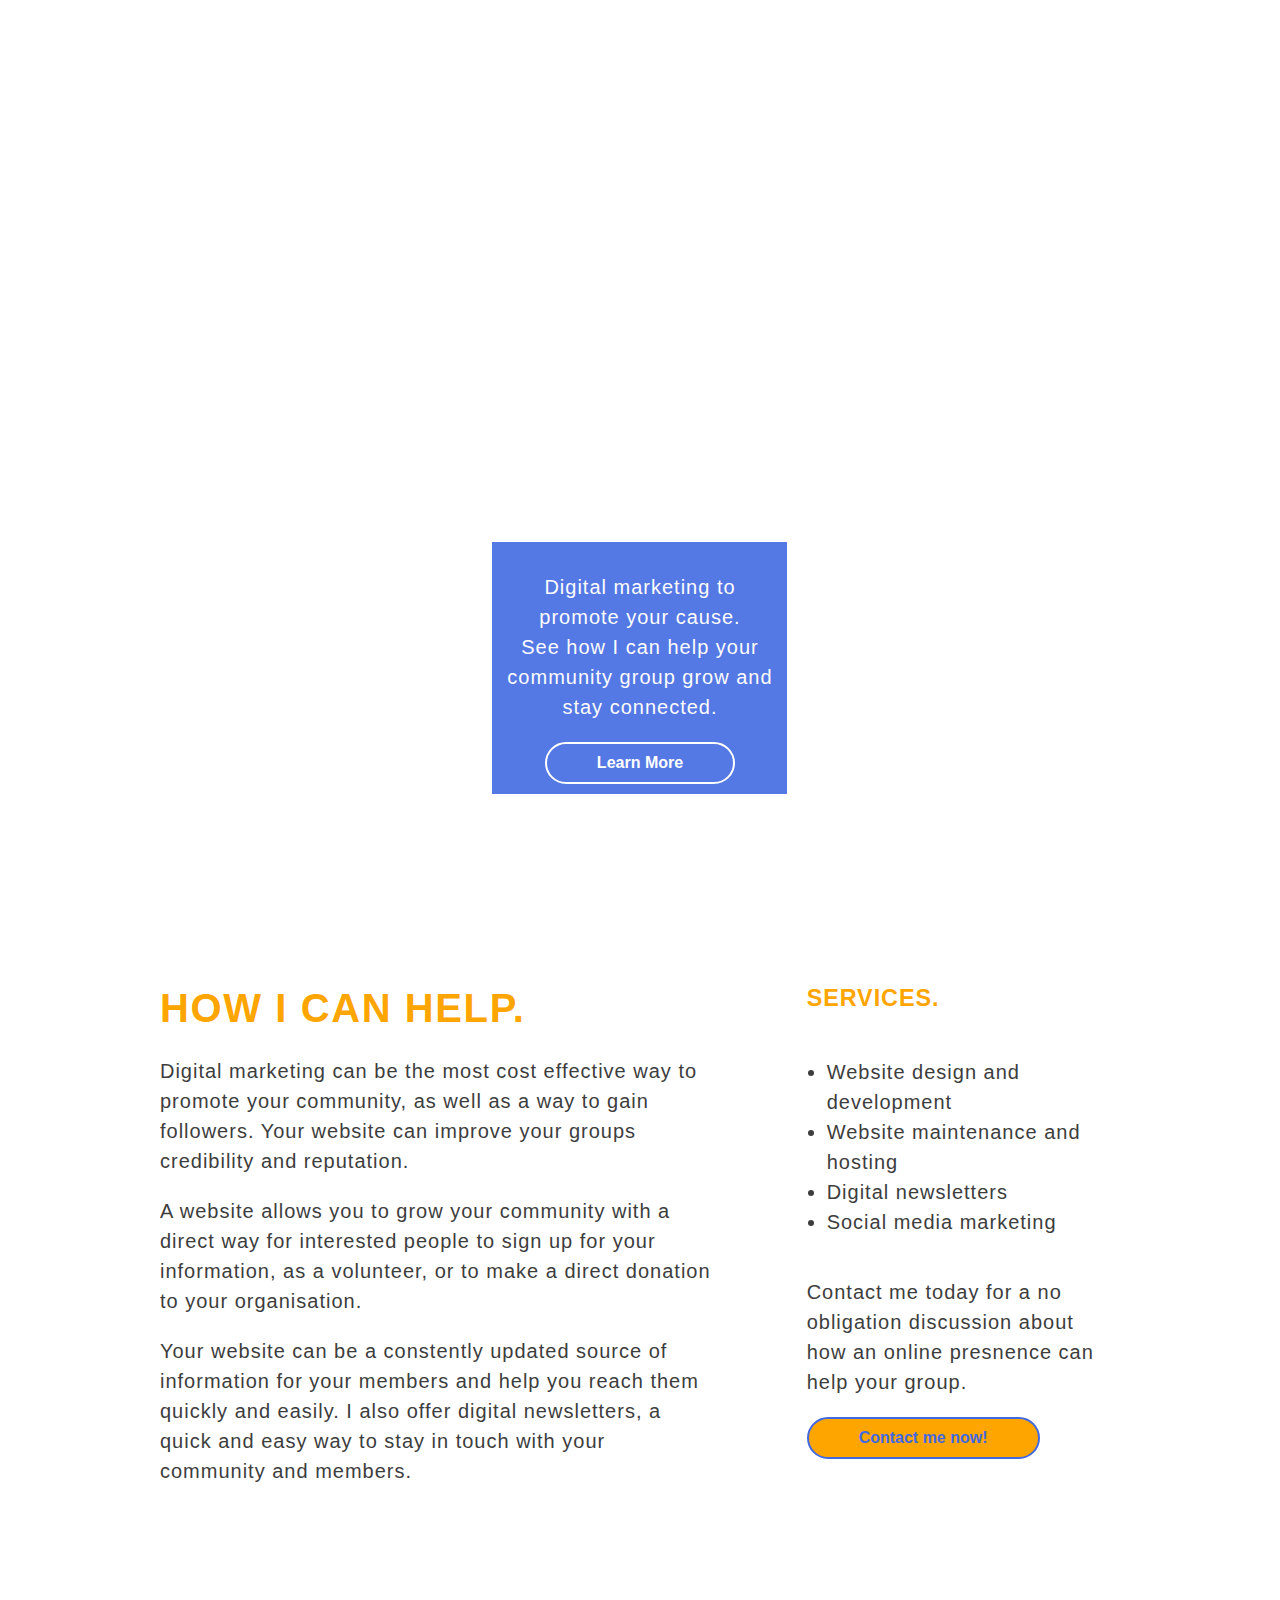
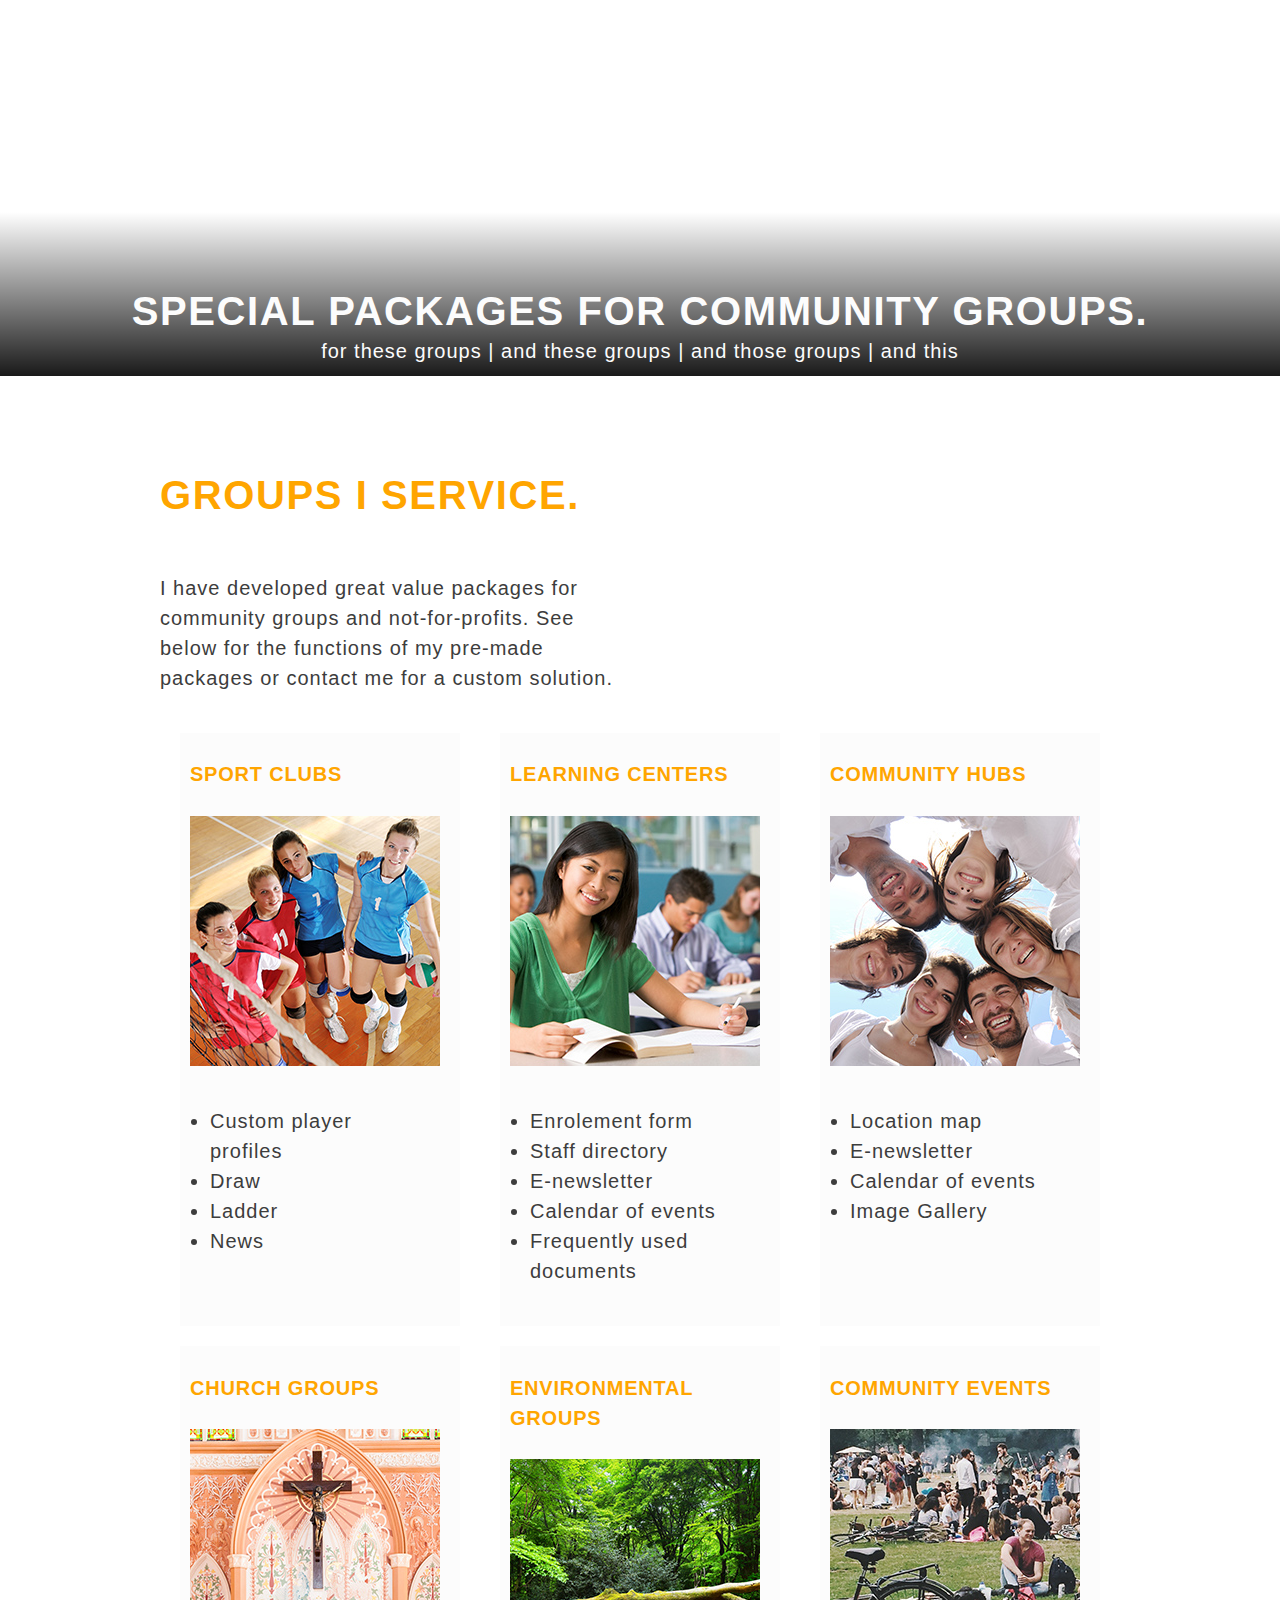
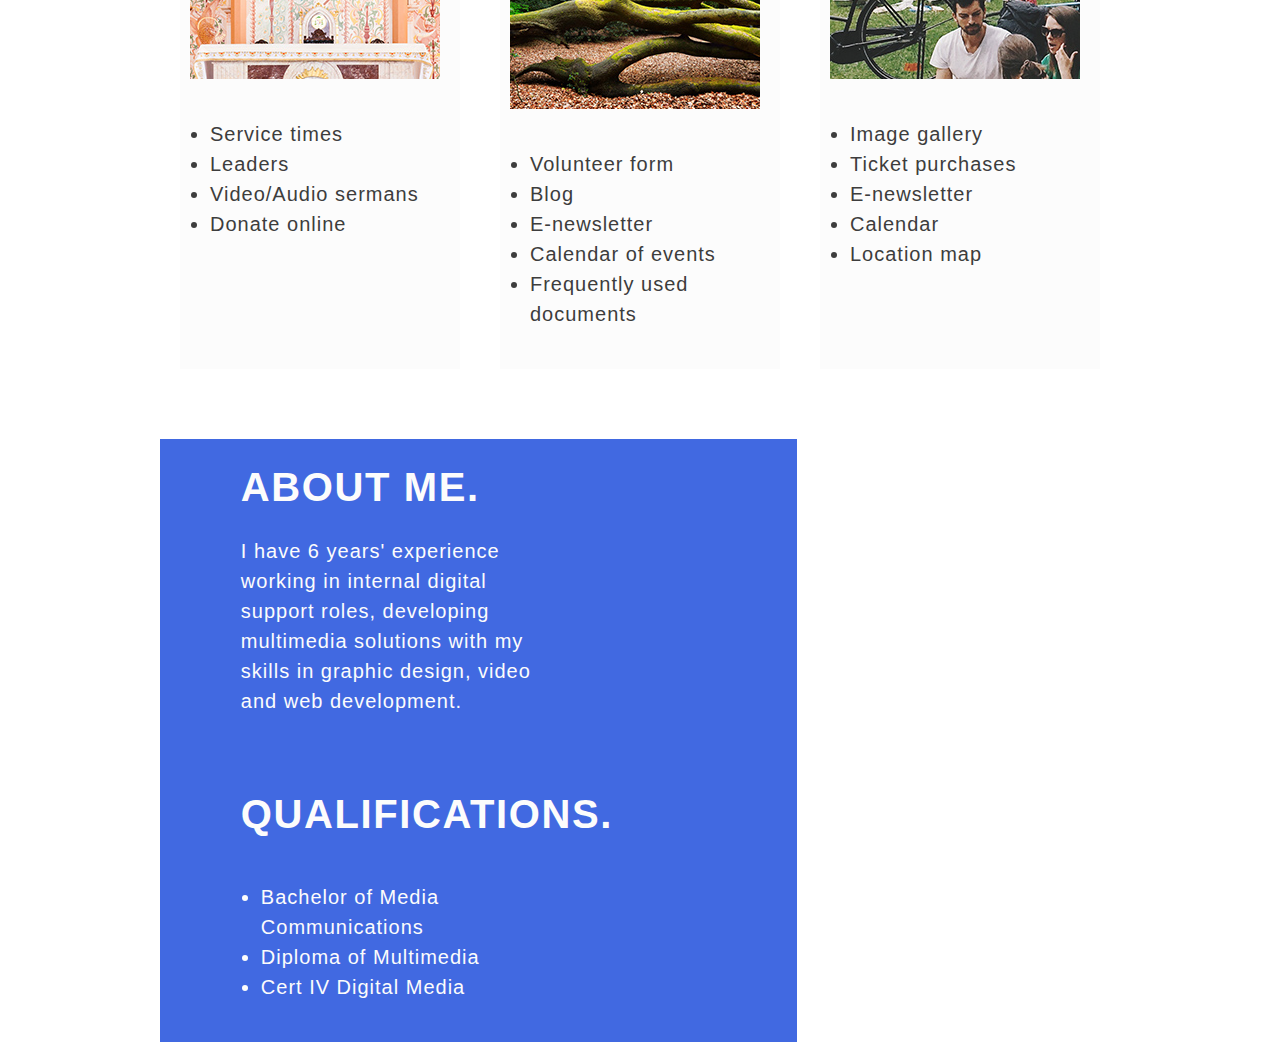
==== new.html @ 4bea5480 "removed about-bg-margin, causing issues with auto columns of grid" ====
<html>
        
    <head>
        <style>
   
        </style>
    <link rel="stylesheet" type="text/css" href="css/style1.css">
    </head>
    <body>
        <div class="container-grid">
            <header class="masthead head-grid"><!--100vh 100%w-->
                    <div class="header-content">
                        <h1>Community Connect</h1>
                        <h2>Web Design</h2>
                    </div>
                    <div class="header-c2a">
                        <p>Digital marketing to promote your cause.
                            <br />See how I can help your community group grow and stay connected.</p>
                        <button class="btn secondary">Learn More</button>                    </div><!--.header-c2a-->
            </header><!--.masthead-->
            <section class="home grid">
               <div class="home-primary">
                    <h2>How I can help.</h2>
                    <p>Digital marketing can be the most cost effective way to promote your community, as well as a way to gain
                        followers. Your website can improve your groups credibility and reputation.</p>
                    <p>A website allows you to grow your community with a direct way for interested people to sign up for your
                        information, as a volunteer, or to make a direct donation to your organisation.</p>
                    <p>Your website can be a constently updated source of information for your members and help you reach them
                        quickly and easily. I also offer digital newsletters, a quick and easy way to stay in touch with
                        your community and members. </p>
                </div><!--.home-primary-->
                <div class="home-secondary">
                    <h3>Services.</h3>
                    <ul>
                        <li>Website design and development</li>
                        <li>Website maintenance and hosting</li>
                        <li>Digital newsletters</li>
                        <li>Social media marketing</li>
                    </ul>
                    <p>Contact me today for a no obligation discussion about how an online presnence can help your group.</p>
                    <button class="btn primary">Contact me now!</button>
                </div><!--.home-secondary-->
            </section><!--.home grid-->
            <section class="special grid">
                <div class="special-content">
                <h2>Special Packages for Community Groups.</h2>
                <p>for these groups | and these groups | and those groups | and this</p>
            </div><!--.special-content-->
            </section><!--.special grid-->
            <section class="groups grid">
                    <h2 class="heading">Groups I service.</h2>
                    <p class="paragraph">I have developed great value packages for community groups and not-for-profits. See below for the functions of my pre-made packages or contact me for a custom solution.</p>                    
                <div class="flex-container">
                    <div class="flex-box">
                        <h4>Sport Clubs</h4>
                        <img class="service-img" src="img/sportclubs.jpg">
                        <ul>
                            <li>Custom player profiles</li>
                            <li>Draw</li>
                            <li>Ladder</li>
                            <li>News</li>
                        </ul>
                   </div><!--.flex-box-->
                    <div class="flex-box">
                        <h4>Learning Centers</h4>
                        <img class="service-img" src="img/learningcenters.jpg">
                        <ul>
                            <li>Enrolement form</li>
                            <li>Staff directory</li>
                            <li>E-newsletter</li>
                            <li>Calendar of events</li>
                            <li>Frequently used documents</li>
                        </ul>
                    </div><!--.flex-box-->
                    <div class="flex-box">
                        <h4>Community Hubs</h4>
                        <img class="service-img" src="img/communityhubs.jpg">
                        <ul>
                                <li>Location map</li>
                                <li>E-newsletter</li>
                                <li>Calendar of events</li>
                                <li>Image Gallery</li>
                            </ul>
                    </div><!--.flex-box-->
                    <div class="flex-box">
                        <h4>Church Groups</h4>
                        <img class="service-img" src="img/churchgroups.jpg">
                        <ul>
                                <li>Service times</li>
                                <li>Leaders</li>
                                <li>Video/Audio sermans</li>
                                <li>Donate online</li>
                            </ul>
                   </div><!--.flex-box-->
                    <div class="flex-box">
                        <h4>Environmental Groups</h4>
                        <img class="service-img" src="img/envirogroups.jpg">
                        <ul>
                                <li>Volunteer form</li>
                                <li>Blog</li>
                                <li>E-newsletter</li>
                                <li>Calendar of events</li>
                                <li>Frequently used documents</li>
                            </ul>
                    </div><!--.flex-box-->
                    <div class="flex-box">
                        <h4>Community events</h4>
                        <img class="service-img" src="img/communityevents.jpg">
                        <ul>
                                <li>Image gallery</li>
                                <li>Ticket purchases</li>
                                <li>E-newsletter</li>
                                <li>Calendar</li>
                                <li>Location map</li>
                            </ul>
                    </div><!--.flex-box-->
                </div><!--.flex-container-->
            </section><!--.groups grid-->
            <!--<div class="about-bg-margin"></div>-->
            <section class="about grid">
                    <div class="about-bg"></div>
                <div class="about-content">
                <h2>About me.</h2>
                <p>I have 6 years' experience working in internal digital support roles, developing multimedia solutions with my skills in graphic design, video and web development. </p>
                <p>&nbsp;</p>
                <h2>Qualifications.</h2>
                <ul>
                <li>Bachelor of Media Communications</li>
                <li> Diploma of Multimedia</li>
                <li>Cert IV Digital Media</li>
            </ul>
        </div><!--.about-content-->
            </section><!--.about grid-->
        </div><!--.container-grid-->
    </body>
    
    </html>
---- css/style1.css ----
/*TODO: Change heading sizes for mobile.
/*TODO: jquery hover for services. blur/color img background overlay list. 
// RESET CSS
//typography*/



/* CSS RESET */
body {
    margin: 0;
    padding: 0;
    letter-spacing: .05em;
}

/* TYPOGRAPHY */

body {
    font-family: 'Trebuchet MS', 'Lucida Sans Unicode', 'Lucida Grande', 'Lucida Sans', Arial, sans-serif;
    font-size: 20px;
    line-height: 1.5em;
    color: #3d3d3d;
}

h1 {
    font-size: 3em;
    text-transform: uppercase;
    line-height: 1em;
}

h2 {
    font-size: 2em;
}

h1, h2, h3, h4 {
    color: #FFA500;
    text-transform: uppercase;
    letter-spacing: .04em;
}

.about-content, .about-content h2 {
    color: #fcfcfc;
}

.special, .special h2, .special p {
    color: #fcfcfc;
    margin: 10px 0;
}
ul {
    padding: 1em;
}
.flex-box ul {
    padding: 1em;
}

/* Buttons */
.btn {
    padding: 10px 50px;
    border-radius: 30px;
    border: none;
}

.primary {
    transition: all .3s;
    background: #FFA500;
    border: 2px solid #4169E1;
    color: #4169E1;
    font-size: .8em;
    font-weight: bold;
}

.primary:hover {
    transition: all .3s;
    background-color: #4169E1;
    color: #FFA500;
}
.secondary {
    transition: all .3s;
    background: none;
    border: 2px solid #fff;
    color: #fff;
    font-size: .8em;
    font-weight: bold;
}

.secondary:hover {
    transition: all .3s;
    background-color: #fff;
    color: #4169E1;
}

@media (max-width: 360px) {
    h1 {
        font-size: 2em;
        text-transform: uppercase;
        line-height: 1em;
    }
    
    h2 {
        font-size: 1.7em;
    }
    
    h1, h2, h3, h4 {
        color: #FFA500;
        text-transform: uppercase;
    }
    
}
/*GRID*/
.container-grid {
    display: grid;
    grid-template-columns: 10px 1fr 10px;
    grid-row-gap: 3em; 
}

.grid {
    display: grid;
    grid-template-columns: 1fr;
    grid-gap: 10px;
    grid-column: 2;
}

.head-grid {
	display: grid;
	grid-column: 2;
	justify-content: center;
	text-align: center;
    height: 100vh;
	/*align-content: center;*/
}

.header-content h1, .header-content h2 {
    color: #fff ;
    text-transform: uppercase;
}
.masthead {
    grid-column: 1 / span 3;
    background-image: url('img/graphicstock-multiethnic-group-of-smiling-young-friends-standing-and-showing-thumbs-up-over-blue-sky-background_SdHnVlqHne.jpg');
    background-position: center;
    background-repeat: no-repeat;
    background-size: cover;
    
}

.about-bg-margin {
    grid-column: 1 / span 1;
    background-color: #4169E1;
    grid-row: 5;
}
.about-bg {
    grid-column: 1;
    background-color: #4169E1;
    grid-row: 1;
    height: auto;
    z-index: -10;
}


.about-content {
    grid-column: 1;
    grid-row: 1;
}

.special {
    grid-column: 1 / span 3;
    grid-row: 3;
    height: 400px;
    align-content: end;
    background-image: url('img/graphicstock-blurred-background-people-shopping-at-market-fair-in-sunny-day-blur-background-with-bokeh_STxcmVy9JW.jpg');
    background-position: center;
    background-size: cover;
    background-repeat: no-repeat;
    padding: 0 5px;
}

@media (min-width: 500px) {
    .container-grid {
        grid-template-columns: auto minmax(300px, 960px) auto;
    }
    .grid {
        grid-template-columns: repeat(12, minmax(20px, 1fr));
        grid-gap: 10px;
        grid-column: 2;
    }
    .heading {
        grid-column: span 7;
        background-color: 
    }
    .paragraph {
        grid-column: span 6;
    }

    .masthead {
        grid-column: 1 / span 3;
    }
    .header-content {
        /*grid-column: 1 / span 12;*/
        margin-top: 40px;
    }
    .home {
        grid-row: 2;
        grid-column: 2 / span 1;
        justify-content: left;
    }
    .home-primary {
        grid-column: 1 / span 7;
    }
    .home-secondary {
        grid-column: 9 / span 4;
    }
    .special {
        grid-row: 3;
        height: 400px;
        grid-column: 1 / span 3;
        align-content: end;
        background-image: -moz-linear-gradient(top, rgba(0, 0, 0, 0) 0%, rgba(0, 0, 0, 0) 59%, rgba(0, 0, 0, 0.9) 100%), url('img/graphicstock-blurred-background-people-shopping-at-market-fair-in-sunny-day-blur-background-with-bokeh_STxcmVy9JW.jpg');
        background-image: -webkit-gradient(linear, left top, left bottom, color-stop(0%, rgba(0, 0, 0, 0)), color-stop(59%, rgba(0, 0, 0, 0)), color-stop(100%, rgba(0, 0, 0, 0.65))), url('img/graphicstock-blurred-background-people-shopping-at-market-fair-in-sunny-day-blur-background-with-bokeh_STxcmVy9JW.jpg');
        background-image: -webkit-linear-gradient(top, rgba(0, 0, 0, 0) 0%, rgba(0, 0, 0, 0) 59%, rgba(0, 0, 0, 0.9) 100%), url('img/graphicstock-blurred-background-people-shopping-at-market-fair-in-sunny-day-blur-background-with-bokeh_STxcmVy9JW.jpg');
        background-image: -o-linear-gradient(top, rgba(0, 0, 0, 0) 0%, rgba(0, 0, 0, 0) 59%, rgba(0, 0, 0, 0.9) 100%), url('img/graphicstock-blurred-background-people-shopping-at-market-fair-in-sunny-day-blur-background-with-bokeh_STxcmVy9JW.jpg');
        background-image: -ms-linear-gradient(top, rgba(0, 0, 0, 0) 0%, rgba(0, 0, 0, 0) 59%, rgba(0, 0, 0, 0.9) 100%), url('img/graphicstock-blurred-background-people-shopping-at-market-fair-in-sunny-day-blur-background-with-bokeh_STxcmVy9JW.jpg');
        background-image: linear-gradient(to bottom, rgba(0, 0, 0, 0) 0%, rgba(0, 0, 0, 0) 59%, rgba(0, 0, 0, 0.9) 100%), url('img/graphicstock-blurred-background-people-shopping-at-market-fair-in-sunny-day-blur-background-with-bokeh_STxcmVy9JW.jpg');
        background-position: center;
        background-size: cover;
        background-repeat: no-repeat;
    }  

    .special-content {
        text-align: center;
        grid-column: 1 / span 12;
    }
    .groups {
        grid-row: 4;
        grid-column: 2 / span 1;
    }
    .about {
        grid-row: 5;
        grid-column: 2 / span 1;
    }
    .about-bg-margin {
        grid-column: 1;
        background-color: #4169E1;
        grid-row: 5;
    }
    .about-bg {
        grid-column: 1 / span 8;
        background-color: #4169E1;
        grid-row: 1;
        height: auto;
    }
    .about-content {
        grid-column: 2 / span 4;
        grid-row: 1;
    }
    .flex-container {
        grid-column: 1 / span 12;
    }
}

@media (min-width: 960px) {
    .container-grid {
        grid-template-columns: auto 960px auto;
    }
}


 @media (min-width: 500px) and (max-width: 850px ) {
    .about-bg {
        grid-column: 1 / span 11;
    }
} 


.flex-container {
    display: flex;
    flex-wrap: wrap;
    justify-content: space-around;
}

.flex-box {
    flex-grow: 1;
    min-width: 150px;
    max-width: 260px;
    background-color: #fcfcfc;
    margin: 10px;
    padding: 0 10px;
}

.service-img {
    width: 250px;
}

.header-c2a {
    background-color: rgba(65,105,225, 0.9);
    margin: 10px;
    padding: 10px;
    width: 275px;
    justify-self: center;
    align-self: center;
    color: #FCFCFC;
}
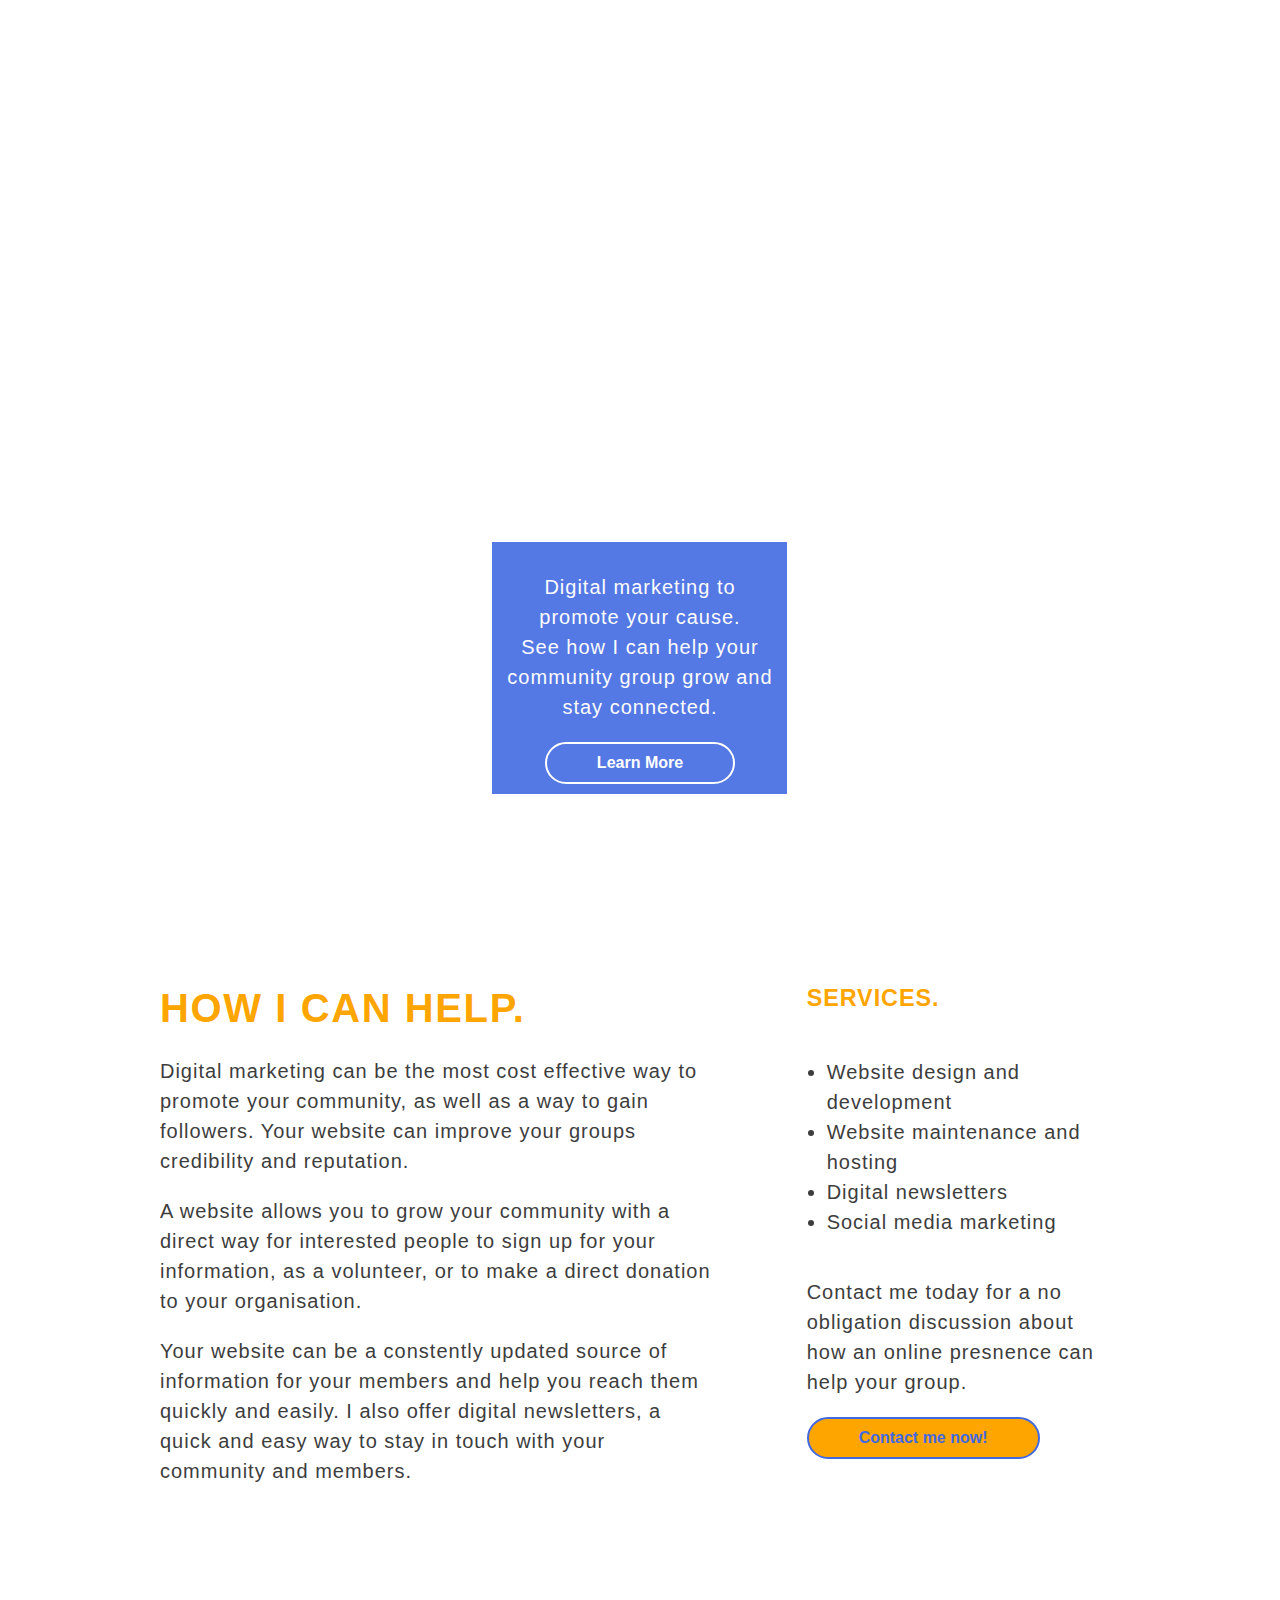
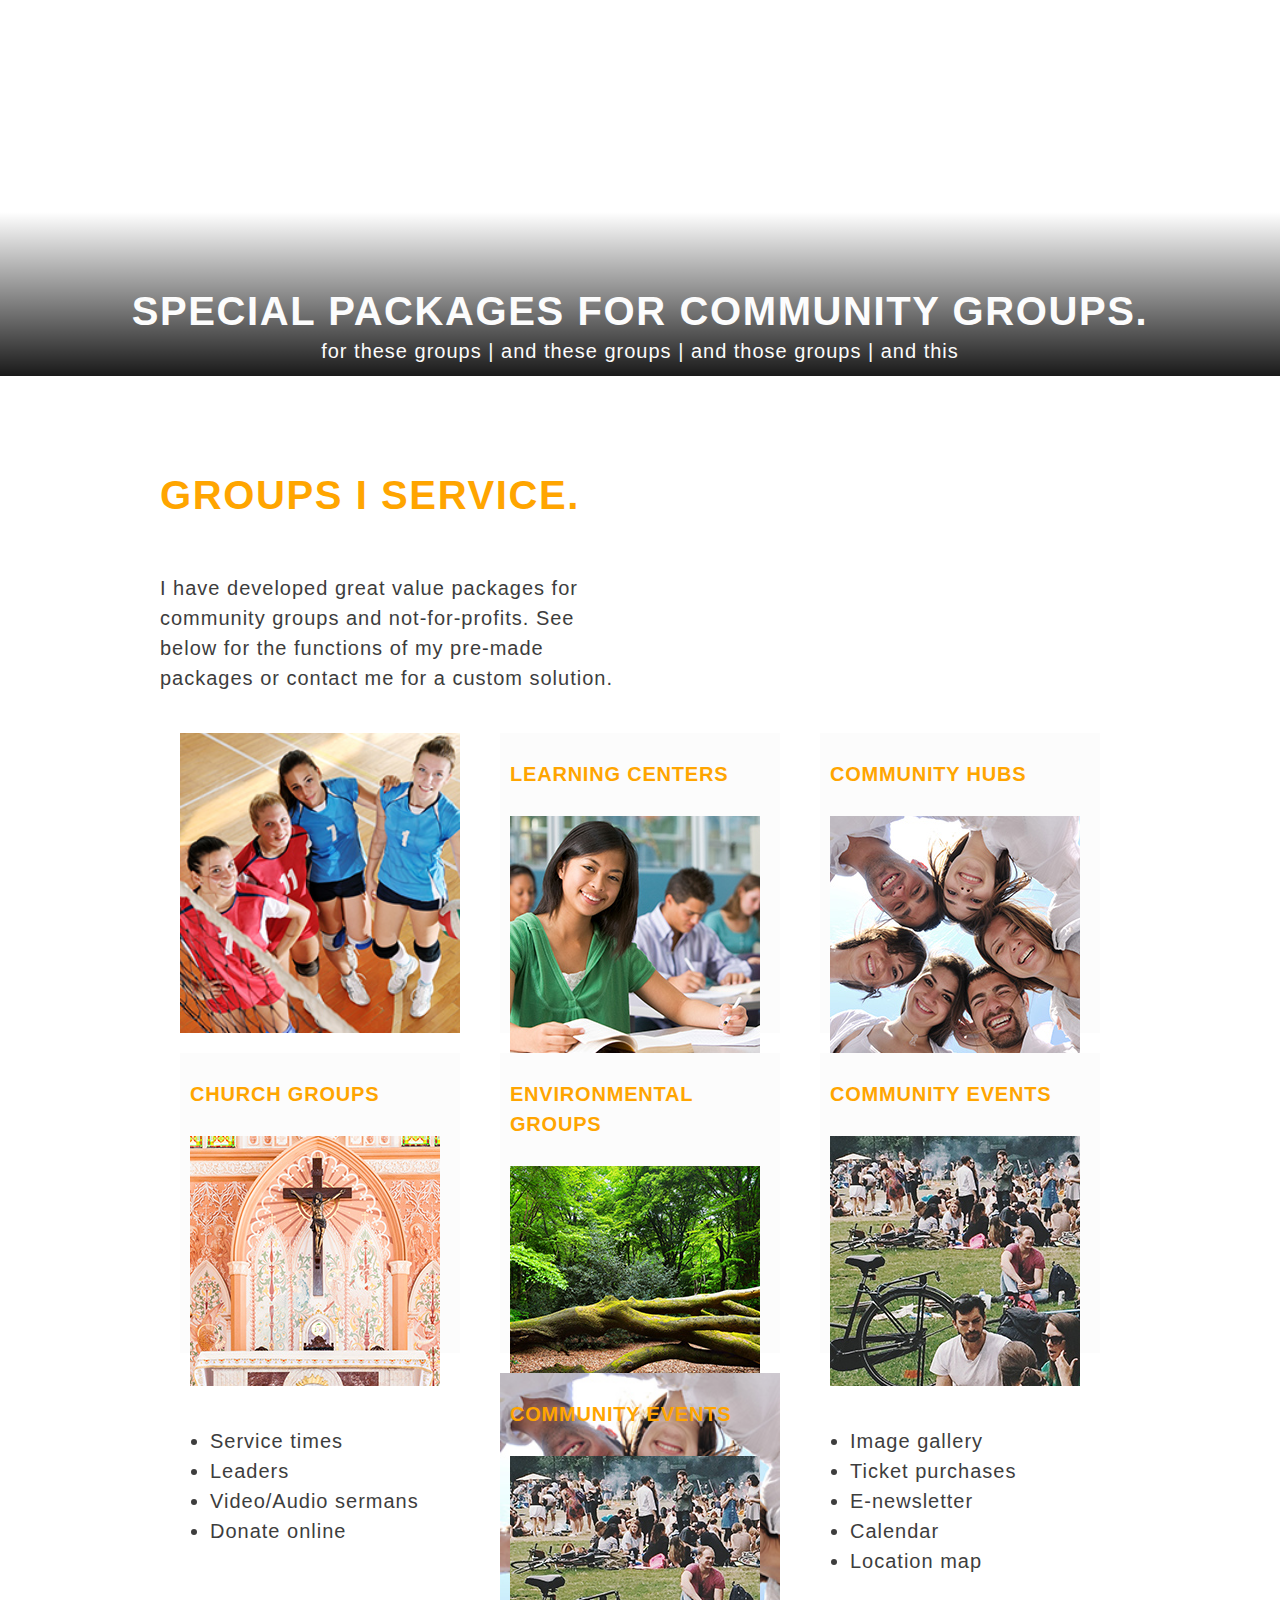
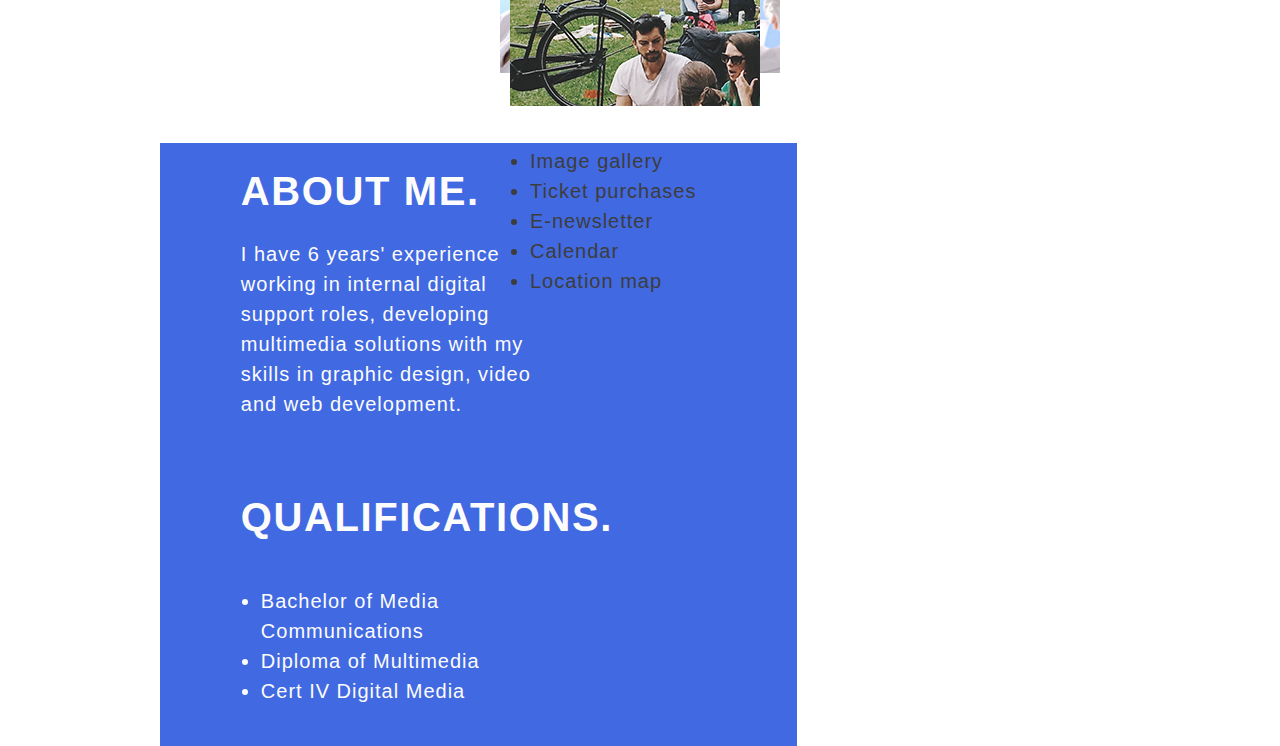
==== commit e581dde2: "started jquery group service hover" ====
--- a/new.html
+++ b/new.html
@@ -2,9 +2,33 @@
         
     <head>
         <style>
+            .flex-box-cont {
+                position: absolute;
+                top: 0px;
+                left: 0px;
+                padding: 5% 10%;
+                width: 80%;
+                height: 90%;
+                display: none;
+                background-image: -webkit-gradient(linear, left top, left bottom, from(rgba(0, 0, 0, 0.8)), to(rgba(0, 0, 0, 0.8)));
+                background-image: -webkit-linear-gradient(top, rgba(0, 0, 0, 0.8), rgba(0, 0, 0, 0.8));
+                background-image: -moz-linear-gradient(top, rgba(0, 0, 0, 0.8), rgba(0, 0, 0, 0.8));
+                background-image: linear-gradient(to bottom, rgba(0, 0, 0, 0.8), rgba(0, 0, 0, 0.8));
+            }
+
+            .flex-box-cont h4{
+                margin-bottom: 0;
+            }
+
+            .flex-box-cont ul {
+                margin-top: 0;
+            }
+
+           
    
         </style>
     <link rel="stylesheet" type="text/css" href="css/style1.css">
+    <script src="https://ajax.googleapis.com/ajax/libs/jquery/3.2.1/jquery.min.js"></script>
     </head>
     <body>
         <div class="container-grid">
@@ -51,15 +75,16 @@
                     <h2 class="heading">Groups I service.</h2>
                     <p class="paragraph">I have developed great value packages for community groups and not-for-profits. See below for the functions of my pre-made packages or contact me for a custom solution.</p>                    
                 <div class="flex-container">
-                    <div class="flex-box">
+                    <div class="sport-clubs-bg flex-box">
+                        <div class="flex-box-cont">
                         <h4>Sport Clubs</h4>
-                        <img class="service-img" src="img/sportclubs.jpg">
                         <ul>
                             <li>Custom player profiles</li>
                             <li>Draw</li>
                             <li>Ladder</li>
                             <li>News</li>
                         </ul>
+                    </div><!--.flex-box-cont-->
                    </div><!--.flex-box-->
                     <div class="flex-box">
                         <h4>Learning Centers</h4>
@@ -114,6 +139,20 @@
                                 <li>Location map</li>
                             </ul>
                     </div><!--.flex-box-->
+                    <!--TODO: This is testing the mouse over events -->
+                    <div class="flex-box" id="group-hover">
+                        <div id="cont">
+                        <h4>Community events</h4>
+                        <img class="service-img" src="img/communityevents.jpg">
+                        <ul>
+                                <li>Image gallery</li>
+                                <li>Ticket purchases</li>
+                                <li>E-newsletter</li>
+                                <li>Calendar</li>
+                                <li>Location map</li>
+                            </ul>
+                        </div><!--.cont-->
+                    </div><!--.flex-box-->
                 </div><!--.flex-container-->
             </section><!--.groups grid-->
             <!--<div class="about-bg-margin"></div>-->
@@ -132,6 +171,7 @@
         </div><!--.about-content-->
             </section><!--.about grid-->
         </div><!--.container-grid-->
+        <script src="hover.js"></script>
     </body>
     
     </html>--- a/css/style1.css
+++ b/css/style1.css
@@ -276,9 +276,11 @@
 }
 
 .flex-box {
+    position: relative;
     flex-grow: 1;
     min-width: 150px;
     max-width: 260px;
+    height: 300px;
     background-color: #fcfcfc;
     margin: 10px;
     padding: 0 10px;
@@ -298,3 +300,19 @@
     color: #FCFCFC;
 }
 
+
+.highlight {
+    color: red !important;
+    border: solid 3px;
+    border-color: yellow;
+}
+
+.sport-clubs-bg {
+    background-image: url('img/sportclubs.jpg');
+    background-size: cover;
+}
+
+#group-hover {
+    background-image: url('img/communityhubs.jpg');
+    background-size: cover;
+}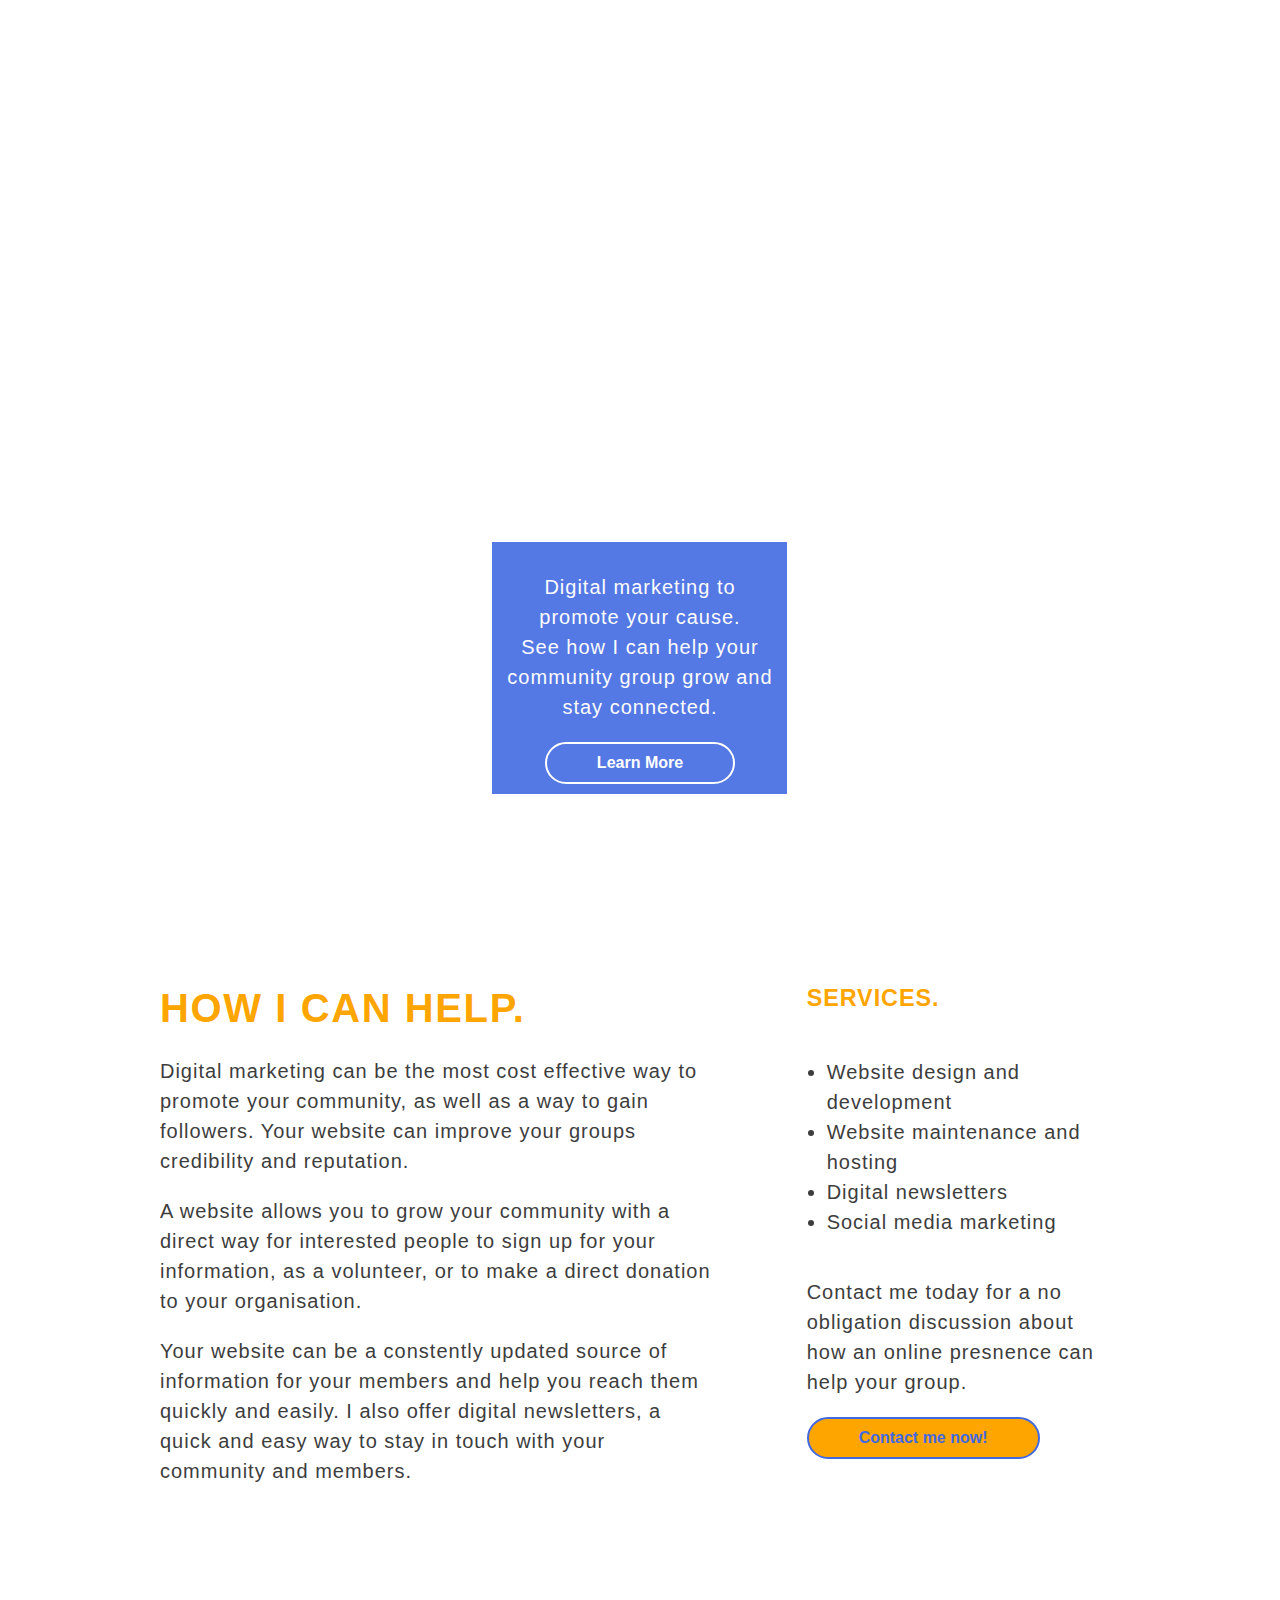
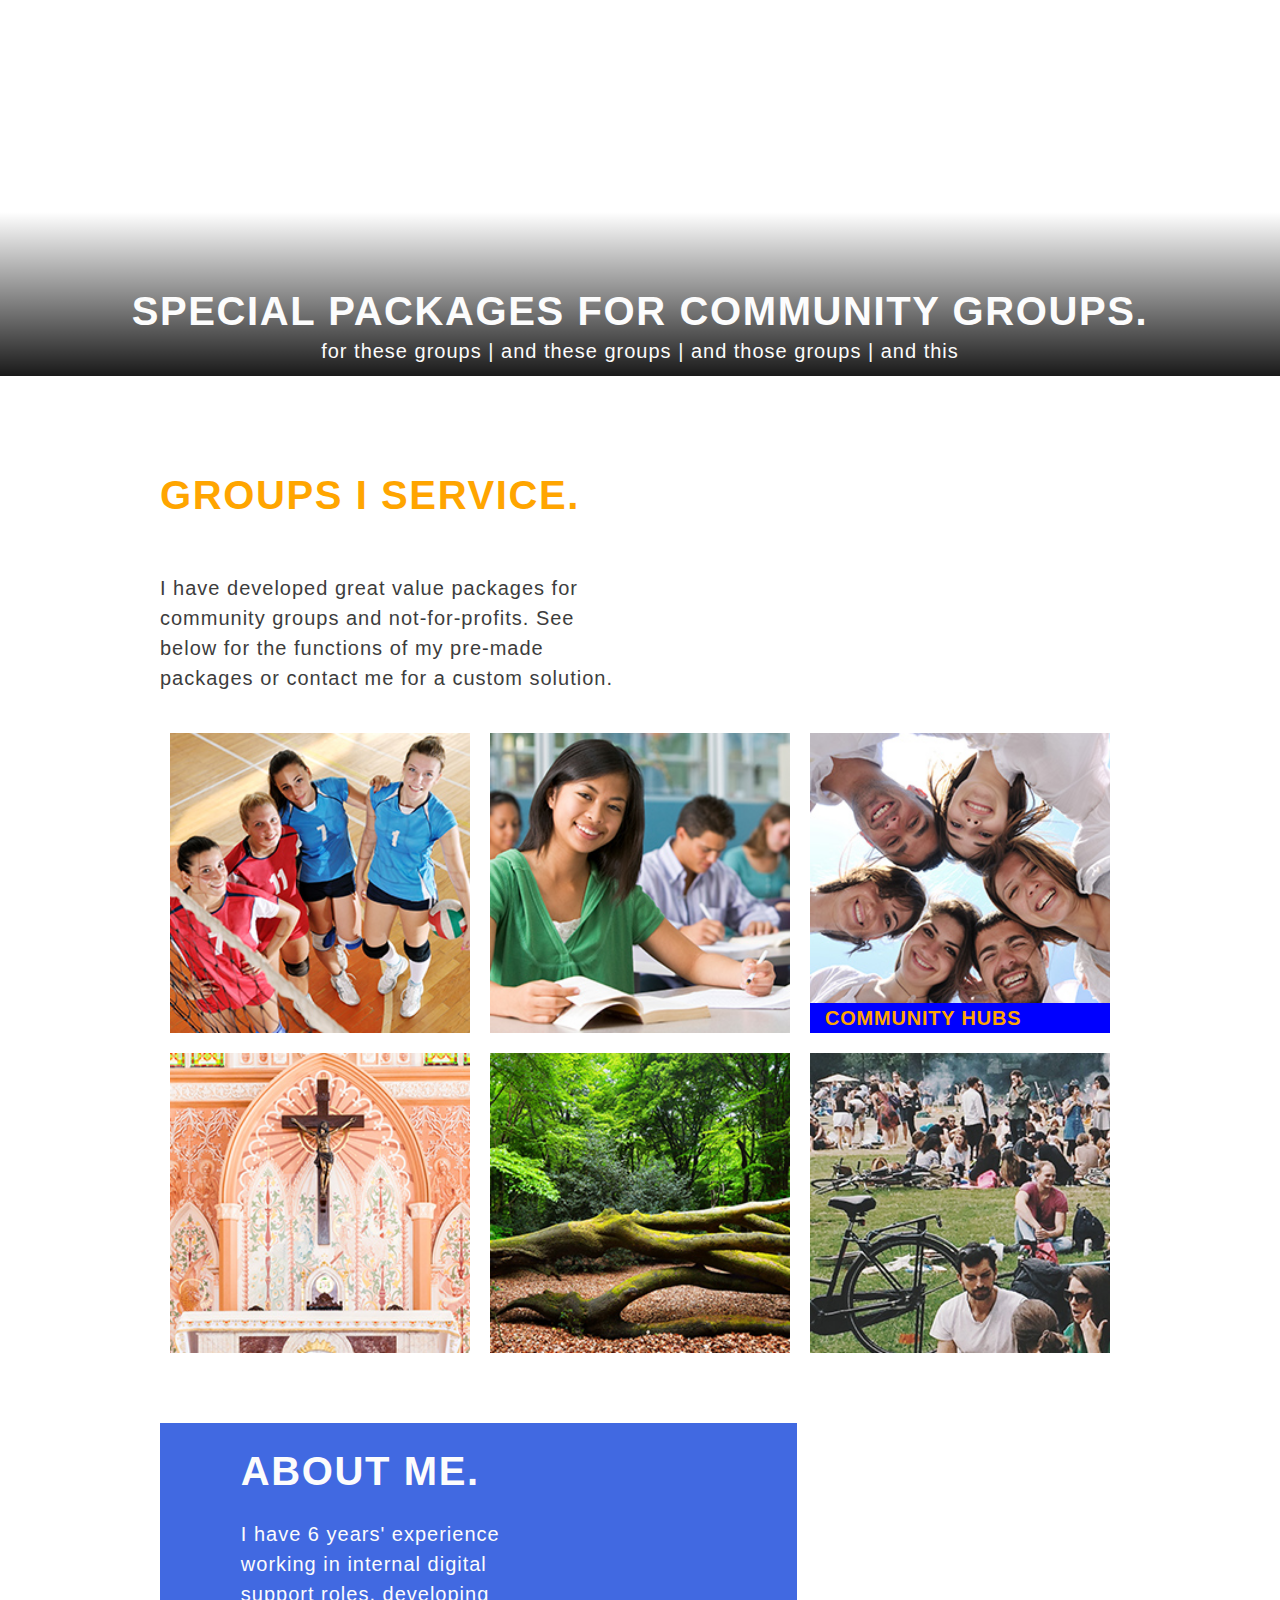
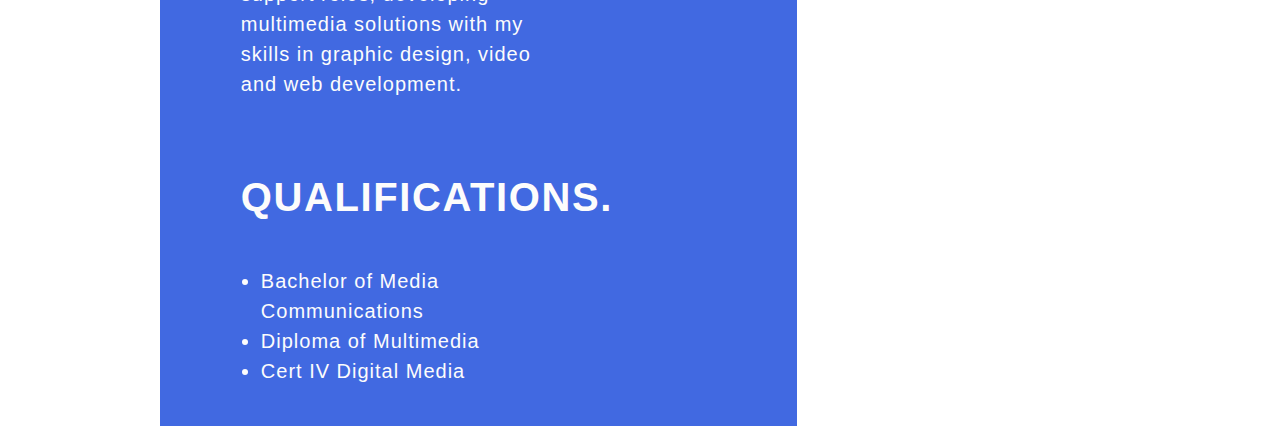
==== commit 8d1bd1d3: "still working on jquery groups hover, added title but hover doesnt work on it" ====
--- a/new.html
+++ b/new.html
@@ -2,28 +2,7 @@
         
     <head>
         <style>
-            .flex-box-cont {
-                position: absolute;
-                top: 0px;
-                left: 0px;
-                padding: 5% 10%;
-                width: 80%;
-                height: 90%;
-                display: none;
-                background-image: -webkit-gradient(linear, left top, left bottom, from(rgba(0, 0, 0, 0.8)), to(rgba(0, 0, 0, 0.8)));
-                background-image: -webkit-linear-gradient(top, rgba(0, 0, 0, 0.8), rgba(0, 0, 0, 0.8));
-                background-image: -moz-linear-gradient(top, rgba(0, 0, 0, 0.8), rgba(0, 0, 0, 0.8));
-                background-image: linear-gradient(to bottom, rgba(0, 0, 0, 0.8), rgba(0, 0, 0, 0.8));
-            }
-
-            .flex-box-cont h4{
-                margin-bottom: 0;
-            }
-
-            .flex-box-cont ul {
-                margin-top: 0;
-            }
-
+            
            
    
         </style>
@@ -77,7 +56,7 @@
                 <div class="flex-container">
                     <div class="sport-clubs-bg flex-box">
                         <div class="flex-box-cont">
-                        <h4>Sport Clubs</h4>
+                                <h4>Sport Clubs</h4>
                         <ul>
                             <li>Custom player profiles</li>
                             <li>Draw</li>
@@ -86,9 +65,10 @@
                         </ul>
                     </div><!--.flex-box-cont-->
                    </div><!--.flex-box-->
-                    <div class="flex-box">
-                        <h4>Learning Centers</h4>
-                        <img class="service-img" src="img/learningcenters.jpg">
+                    <div class="learning-centers-bg flex-box">
+                            <div class="flex-box-cont">
+                                    <h4>Learning Centers</h4>
+                                    
                         <ul>
                             <li>Enrolement form</li>
                             <li>Staff directory</li>
@@ -96,30 +76,36 @@
                             <li>Calendar of events</li>
                             <li>Frequently used documents</li>
                         </ul>
+                    </div><!--.flex-box-cont-->
                     </div><!--.flex-box-->
-                    <div class="flex-box">
-                        <h4>Community Hubs</h4>
-                        <img class="service-img" src="img/communityhubs.jpg">
+                    <div class="community-hubs-bg flex-box">
+                        
+                            <div class="flex-box-cont">
+                        
                         <ul>
                                 <li>Location map</li>
                                 <li>E-newsletter</li>
                                 <li>Calendar of events</li>
                                 <li>Image Gallery</li>
                             </ul>
+                        </div><!--.flex-box-cont-->
+                        <div class="flex-box-title"><h4>Community Hubs</h4></div>
                     </div><!--.flex-box-->
-                    <div class="flex-box">
-                        <h4>Church Groups</h4>
-                        <img class="service-img" src="img/churchgroups.jpg">
+                    <div class="church-groups-bg flex-box">
+                            
+                            <div class="flex-box-cont">
+                                    <h4>Church Groups</h4>
                         <ul>
                                 <li>Service times</li>
                                 <li>Leaders</li>
                                 <li>Video/Audio sermans</li>
                                 <li>Donate online</li>
                             </ul>
+                        </div><!--.flex-box-cont-->
                    </div><!--.flex-box-->
-                    <div class="flex-box">
+                    <div class="enviro-groups-bg flex-box">
+                            <div class="flex-box-cont">
                         <h4>Environmental Groups</h4>
-                        <img class="service-img" src="img/envirogroups.jpg">
                         <ul>
                                 <li>Volunteer form</li>
                                 <li>Blog</li>
@@ -127,10 +113,11 @@
                                 <li>Calendar of events</li>
                                 <li>Frequently used documents</li>
                             </ul>
+                        </div><!--.flex-box-cont-->
                     </div><!--.flex-box-->
-                    <div class="flex-box">
+                    <div class="community-events-bg flex-box">
+                            <div class="flex-box-cont">
                         <h4>Community events</h4>
-                        <img class="service-img" src="img/communityevents.jpg">
                         <ul>
                                 <li>Image gallery</li>
                                 <li>Ticket purchases</li>
@@ -138,20 +125,7 @@
                                 <li>Calendar</li>
                                 <li>Location map</li>
                             </ul>
-                    </div><!--.flex-box-->
-                    <!--TODO: This is testing the mouse over events -->
-                    <div class="flex-box" id="group-hover">
-                        <div id="cont">
-                        <h4>Community events</h4>
-                        <img class="service-img" src="img/communityevents.jpg">
-                        <ul>
-                                <li>Image gallery</li>
-                                <li>Ticket purchases</li>
-                                <li>E-newsletter</li>
-                                <li>Calendar</li>
-                                <li>Location map</li>
-                            </ul>
-                        </div><!--.cont-->
+                            </div><!--.flex-box-cont-->
                     </div><!--.flex-box-->
                 </div><!--.flex-container-->
             </section><!--.groups grid-->
--- a/css/style1.css
+++ b/css/style1.css
@@ -274,18 +274,92 @@
     flex-wrap: wrap;
     justify-content: space-around;
 }
-
 .flex-box {
-    position: relative;
-    flex-grow: 1;
-    min-width: 150px;
-    max-width: 260px;
-    height: 300px;
-    background-color: #fcfcfc;
-    margin: 10px;
-    padding: 0 10px;
-}
-
+	position: relative;
+	flex-grow: 1;
+	min-width: 280px;
+	max-width: 300px;
+	background-color: #fcfcfc;
+	margin: 10px;
+	padding: 0 10px;
+	height: 300px;
+}
+
+.flex-box-title {
+	position: absolute;
+	bottom: 0px;
+	background-color: blue;
+	width: 90%;
+	margin: 0;
+	padding: 0 5%;
+	left: 0px;
+}
+.flex-box-title h4 {
+    margin: 0;
+}
+.flex-box-cont {
+    position: absolute;
+    top: 0px;
+    left: 0px;
+    padding: 5% 7%;
+    width: 86%;
+    height: 90%;
+    display: none;
+    align-content: center;
+    background-image: -webkit-gradient(linear, left top, left bottom, from(rgba(55, 55, 55, 0.8)), to(rgba(55, 55, 55, 0.8)));
+    background-image: -webkit-linear-gradient(top, rgba(55, 55, 55, 0.8), rgba(55, 55, 55, 0.8));
+    background-image: -moz-linear-gradient(top, rgba(55, 55, 55, 0.8), rgba(55, 55, 55, 0.8));
+    background-image: linear-gradient(to bottom, rgba(55, 55, 55, 0.8), rgba(55, 55, 55, 0.8));
+}
+
+.flex-box-cont h4{
+    margin-bottom: 0;
+}
+
+
+.flex-box-cont ul {
+    margin: 0;
+    color: #fff;
+    padding-left: 1em;
+    
+}
+
+.highlight {
+    color: red !important;
+    border: solid 3px;
+    border-color: yellow;
+}
+
+.sport-clubs-bg {
+	background-image: url('img/sportclubs.jpg');
+	background-size: cover;
+}
+
+.learning-centers-bg {
+	background-image: url('img/learningcenters.jpg');
+	background-size: cover;
+}
+
+.church-groups-bg {
+	background-image: url('img/churchgroups.jpg');
+	background-size: cover;
+}
+.community-events-bg {
+	background-image: url('img/communityevents.jpg');
+	background-size: cover;
+}
+.community-hubs-bg {
+	background-image: url('img/communityhubs.jpg');
+	background-size: cover;
+}
+.enviro-groups-bg {
+	background-image: url('img/envirogroups.jpg');
+	background-size: cover;
+}
+#group-hover {
+    background-image: url('img/communityhubs.jpg');
+    background-size: cover;
+}
 .service-img {
     width: 250px;
 }
@@ -301,18 +375,3 @@
 }
 
 
-.highlight {
-    color: red !important;
-    border: solid 3px;
-    border-color: yellow;
-}
-
-.sport-clubs-bg {
-    background-image: url('img/sportclubs.jpg');
-    background-size: cover;
-}
-
-#group-hover {
-    background-image: url('img/communityhubs.jpg');
-    background-size: cover;
-}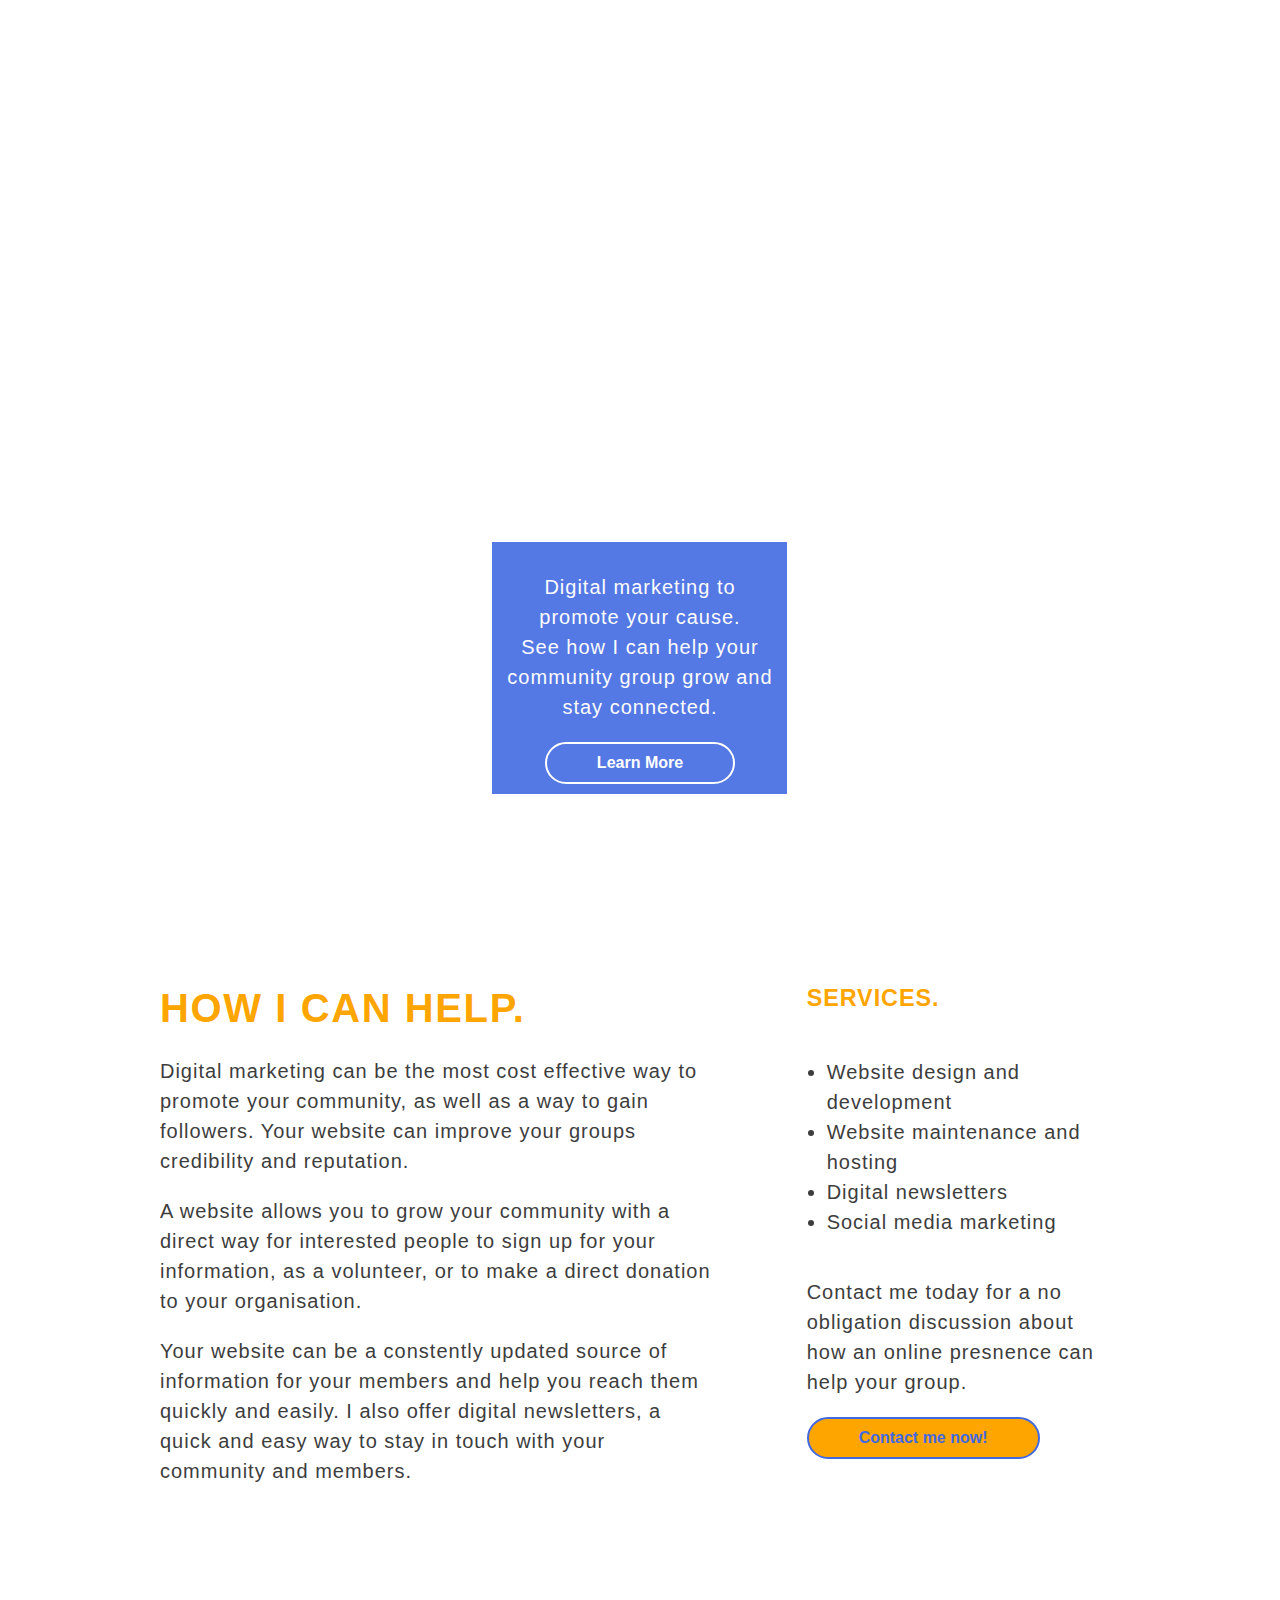
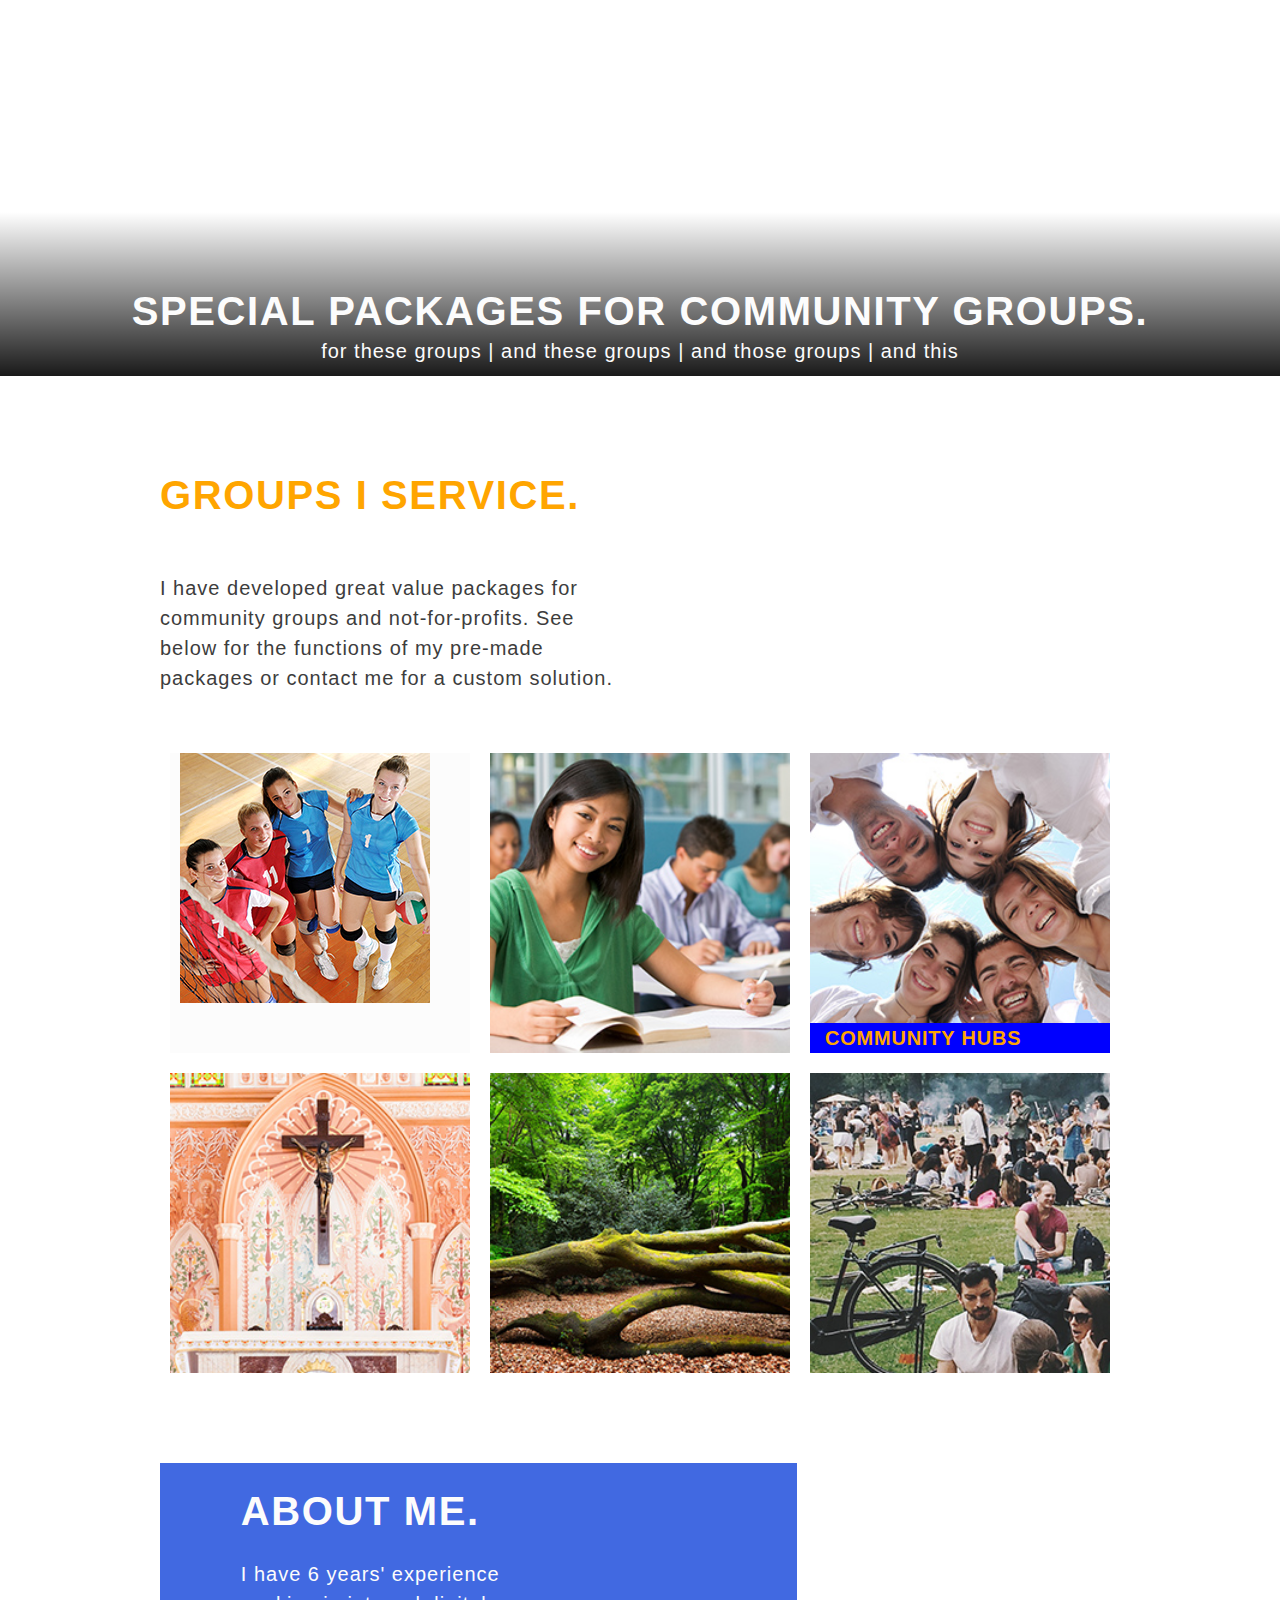
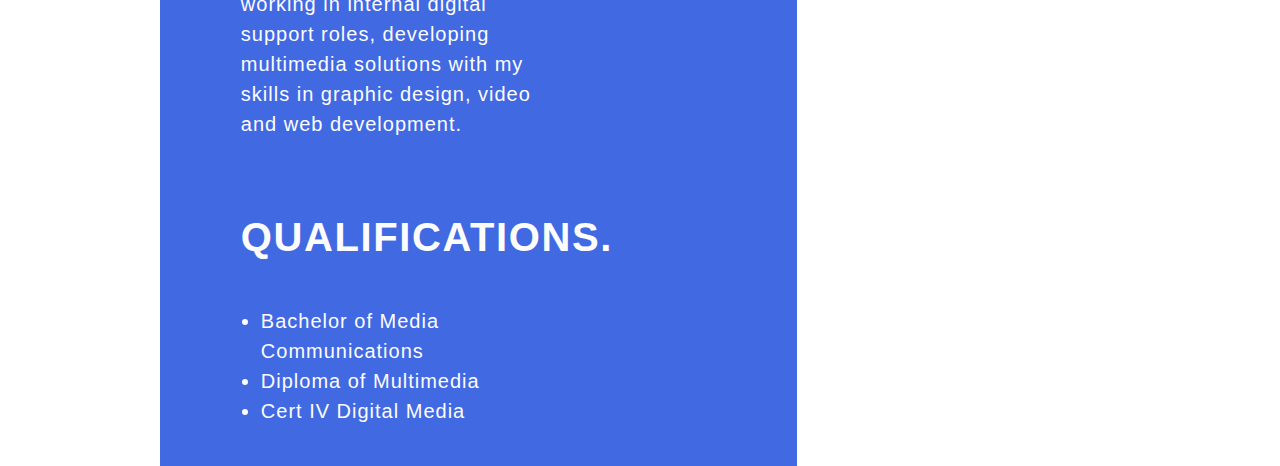
==== commit 2ebe9b40: "got hover working, need to fix titles for them and first box" ====
--- a/new.html
+++ b/new.html
@@ -1,74 +1,88 @@
 <html>
-        
-    <head>
-        <style>
-            
-           
-   
-        </style>
+
+<head>
+    <style>
+
+    </style>
     <link rel="stylesheet" type="text/css" href="css/style1.css">
     <script src="https://ajax.googleapis.com/ajax/libs/jquery/3.2.1/jquery.min.js"></script>
-    </head>
-    <body>
-        <div class="container-grid">
-            <header class="masthead head-grid"><!--100vh 100%w-->
-                    <div class="header-content">
-                        <h1>Community Connect</h1>
-                        <h2>Web Design</h2>
-                    </div>
-                    <div class="header-c2a">
-                        <p>Digital marketing to promote your cause.
-                            <br />See how I can help your community group grow and stay connected.</p>
-                        <button class="btn secondary">Learn More</button>                    </div><!--.header-c2a-->
-            </header><!--.masthead-->
-            <section class="home grid">
-               <div class="home-primary">
-                    <h2>How I can help.</h2>
-                    <p>Digital marketing can be the most cost effective way to promote your community, as well as a way to gain
-                        followers. Your website can improve your groups credibility and reputation.</p>
-                    <p>A website allows you to grow your community with a direct way for interested people to sign up for your
-                        information, as a volunteer, or to make a direct donation to your organisation.</p>
-                    <p>Your website can be a constently updated source of information for your members and help you reach them
-                        quickly and easily. I also offer digital newsletters, a quick and easy way to stay in touch with
-                        your community and members. </p>
-                </div><!--.home-primary-->
-                <div class="home-secondary">
-                    <h3>Services.</h3>
-                    <ul>
-                        <li>Website design and development</li>
-                        <li>Website maintenance and hosting</li>
-                        <li>Digital newsletters</li>
-                        <li>Social media marketing</li>
-                    </ul>
-                    <p>Contact me today for a no obligation discussion about how an online presnence can help your group.</p>
-                    <button class="btn primary">Contact me now!</button>
-                </div><!--.home-secondary-->
-            </section><!--.home grid-->
-            <section class="special grid">
-                <div class="special-content">
+</head>
+
+<body>
+    <div class="container-grid">
+        <header class="masthead head-grid">
+            <!--100vh 100%w-->
+            <div class="header-content">
+                <h1>Community Connect</h1>
+                <h2>Web Design</h2>
+            </div>
+            <div class="header-c2a">
+                <p>Digital marketing to promote your cause.
+                    <br />See how I can help your community group grow and stay connected.</p>
+                <button class="btn secondary">Learn More</button>
+            </div>
+            <!--.header-c2a-->
+        </header>
+        <!--.masthead-->
+        <section class="home grid">
+            <div class="home-primary">
+                <h2>How I can help.</h2>
+                <p>Digital marketing can be the most cost effective way to promote your community, as well as a way to gain
+                    followers. Your website can improve your groups credibility and reputation.</p>
+                <p>A website allows you to grow your community with a direct way for interested people to sign up for your information,
+                    as a volunteer, or to make a direct donation to your organisation.</p>
+                <p>Your website can be a constently updated source of information for your members and help you reach them quickly
+                    and easily. I also offer digital newsletters, a quick and easy way to stay in touch with your community
+                    and members. </p>
+            </div>
+            <!--.home-primary-->
+            <div class="home-secondary">
+                <h3>Services.</h3>
+                <ul>
+                    <li>Website design and development</li>
+                    <li>Website maintenance and hosting</li>
+                    <li>Digital newsletters</li>
+                    <li>Social media marketing</li>
+                </ul>
+                <p>Contact me today for a no obligation discussion about how an online presnence can help your group.</p>
+                <button class="btn primary">Contact me now!</button>
+            </div>
+            <!--.home-secondary-->
+        </section>
+        <!--.home grid-->
+        <section class="special grid">
+            <div class="special-content">
                 <h2>Special Packages for Community Groups.</h2>
                 <p>for these groups | and these groups | and those groups | and this</p>
-            </div><!--.special-content-->
-            </section><!--.special grid-->
-            <section class="groups grid">
-                    <h2 class="heading">Groups I service.</h2>
-                    <p class="paragraph">I have developed great value packages for community groups and not-for-profits. See below for the functions of my pre-made packages or contact me for a custom solution.</p>                    
-                <div class="flex-container">
-                    <div class="sport-clubs-bg flex-box">
-                        <div class="flex-box-cont">
-                                <h4>Sport Clubs</h4>
+            </div>
+            <!--.special-content-->
+        </section>
+        <!--.special grid-->
+        <section class="groups grid">
+            <h2 class="heading">Groups I service.</h2>
+            <p class="paragraph">I have developed great value packages for community groups and not-for-profits. See below for the functions of
+                my pre-made packages or contact me for a custom solution.</p>
+            <ul class="flex-container">
+                <div class="toggle">
+                <li class="flex-box">
+                    <img class="bg" src="css/img/sportclubs.jpg">
+                    <div class="flex-box-cont">
+                        <h4>Sport Clubs</h4>
                         <ul>
                             <li>Custom player profiles</li>
                             <li>Draw</li>
                             <li>Ladder</li>
                             <li>News</li>
                         </ul>
-                    </div><!--.flex-box-cont-->
-                   </div><!--.flex-box-->
-                    <div class="learning-centers-bg flex-box">
-                            <div class="flex-box-cont">
-                                    <h4>Learning Centers</h4>
-                                    
+                    </div>
+                    <!--.flex-box-cont-->
+                </li>
+                <!--.flex-box--></div>
+                <div class="toggle">
+                <li class="learning-centers-bg flex-box">
+                    <div class="flex-box-cont">
+                        <h4>Learning Centers</h4>
+
                         <ul>
                             <li>Enrolement form</li>
                             <li>Staff directory</li>
@@ -76,76 +90,101 @@
                             <li>Calendar of events</li>
                             <li>Frequently used documents</li>
                         </ul>
-                    </div><!--.flex-box-cont-->
-                    </div><!--.flex-box-->
-                    <div class="community-hubs-bg flex-box">
-                        
-                            <div class="flex-box-cont">
-                        
+                    </div>
+                    <!--.flex-box-cont-->
+                </li>
+            </div>
+                <!--.flex-box-->
+                <div class="toggle">
+                <li class="community-hubs-bg flex-box">
+                    <div class="flex-box-cont">
+                        <h4>Community Hubs</h4>
                         <ul>
-                                <li>Location map</li>
-                                <li>E-newsletter</li>
-                                <li>Calendar of events</li>
-                                <li>Image Gallery</li>
-                            </ul>
-                        </div><!--.flex-box-cont-->
-                        <div class="flex-box-title"><h4>Community Hubs</h4></div>
-                    </div><!--.flex-box-->
-                    <div class="church-groups-bg flex-box">
-                            
-                            <div class="flex-box-cont">
-                                    <h4>Church Groups</h4>
+                            <li>Location map</li>
+                            <li>E-newsletter</li>
+                            <li>Calendar of events</li>
+                            <li>Image Gallery</li>
+                        </ul>
+                    </div>
+                    <!--.flex-box-cont-->
+                    <div class="flex-box-title">
+                        <h4>Community Hubs</h4>
+                    </div><!--flex-box-title-->
+                </li><!--.flex-box-->
+                </div>
+                <div class="toggle">
+                <li class="church-groups-bg flex-box">
+
+                    <div class="flex-box-cont">
+                        <h4>Church Groups</h4>
                         <ul>
-                                <li>Service times</li>
-                                <li>Leaders</li>
-                                <li>Video/Audio sermans</li>
-                                <li>Donate online</li>
-                            </ul>
-                        </div><!--.flex-box-cont-->
-                   </div><!--.flex-box-->
-                    <div class="enviro-groups-bg flex-box">
-                            <div class="flex-box-cont">
+                            <li>Service times</li>
+                            <li>Leaders</li>
+                            <li>Video/Audio sermans</li>
+                            <li>Donate online</li>
+                        </ul>
+                    </div>
+                    <!--.flex-box-cont-->
+                </li>
+                <!--.flex-box-->
+                </div>
+                <div class="toggle">
+                <li class="enviro-groups-bg flex-box">
+                    <div class="flex-box-cont">
                         <h4>Environmental Groups</h4>
                         <ul>
-                                <li>Volunteer form</li>
-                                <li>Blog</li>
-                                <li>E-newsletter</li>
-                                <li>Calendar of events</li>
-                                <li>Frequently used documents</li>
-                            </ul>
-                        </div><!--.flex-box-cont-->
-                    </div><!--.flex-box-->
-                    <div class="community-events-bg flex-box">
-                            <div class="flex-box-cont">
+                            <li>Volunteer form</li>
+                            <li>Blog</li>
+                            <li>E-newsletter</li>
+                            <li>Calendar of events</li>
+                            <li>Frequently used documents</li>
+                        </ul>
+                    </div>
+                    <!--.flex-box-cont-->
+                </li>
+                <!--.flex-box-->
+            </div>
+            <div class="toggle">
+                <li class="community-events-bg flex-box">
+                    <div class="flex-box-cont">
                         <h4>Community events</h4>
                         <ul>
-                                <li>Image gallery</li>
-                                <li>Ticket purchases</li>
-                                <li>E-newsletter</li>
-                                <li>Calendar</li>
-                                <li>Location map</li>
-                            </ul>
-                            </div><!--.flex-box-cont-->
-                    </div><!--.flex-box-->
-                </div><!--.flex-container-->
-            </section><!--.groups grid-->
-            <!--<div class="about-bg-margin"></div>-->
-            <section class="about grid">
-                    <div class="about-bg"></div>
-                <div class="about-content">
+                            <li>Image gallery</li>
+                            <li>Ticket purchases</li>
+                            <li>E-newsletter</li>
+                            <li>Calendar</li>
+                            <li>Location map</li>
+                        </ul>
+                    </div>
+                    <!--.flex-box-cont-->
+                </li>
+            </div>
+                <!--.flex-box-->
+            </ul>
+            <!--.flex-container-->
+        </section>
+        <!--.groups grid-->
+        <!--<div class="about-bg-margin"></div>-->
+        <section class="about grid">
+            <div class="about-bg"></div>
+            <div class="about-content">
                 <h2>About me.</h2>
-                <p>I have 6 years' experience working in internal digital support roles, developing multimedia solutions with my skills in graphic design, video and web development. </p>
+                <p>I have 6 years' experience working in internal digital support roles, developing multimedia solutions with
+                    my skills in graphic design, video and web development. </p>
                 <p>&nbsp;</p>
                 <h2>Qualifications.</h2>
                 <ul>
-                <li>Bachelor of Media Communications</li>
-                <li> Diploma of Multimedia</li>
-                <li>Cert IV Digital Media</li>
-            </ul>
-        </div><!--.about-content-->
-            </section><!--.about grid-->
-        </div><!--.container-grid-->
-        <script src="hover.js"></script>
-    </body>
-    
-    </html>+                    <li>Bachelor of Media Communications</li>
+                    <li> Diploma of Multimedia</li>
+                    <li>Cert IV Digital Media</li>
+                </ul>
+            </div>
+            <!--.about-content-->
+        </section>
+        <!--.about grid-->
+    </div>
+    <!--.container-grid-->
+    <script src="hover.js"></script>
+</body>
+
+</html>--- a/css/style1.css
+++ b/css/style1.css
@@ -273,6 +273,8 @@
     display: flex;
     flex-wrap: wrap;
     justify-content: space-around;
+    list-style: none;
+    padding: 0;
 }
 .flex-box {
 	position: relative;
@@ -330,6 +332,10 @@
     border-color: yellow;
 }
 
+.bg {
+    display: block;
+}
+
 .sport-clubs-bg {
 	background-image: url('img/sportclubs.jpg');
 	background-size: cover;
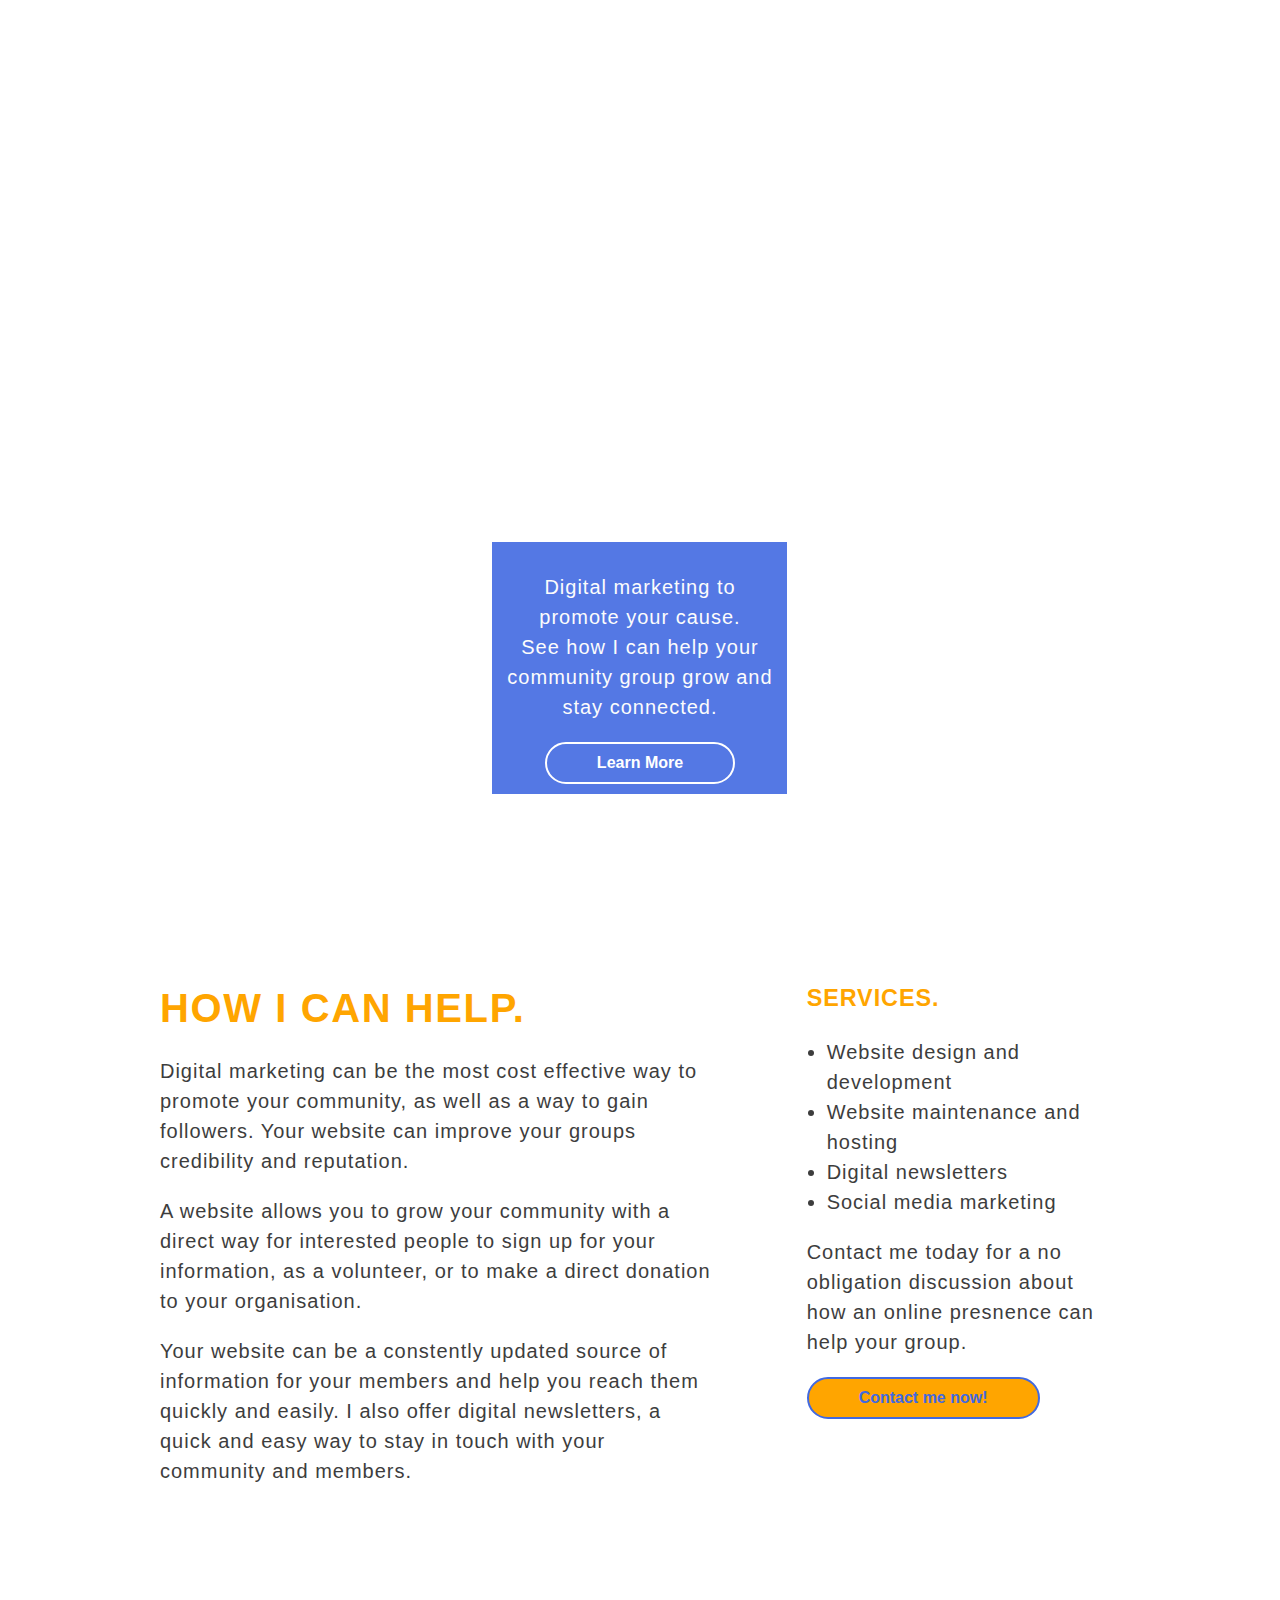
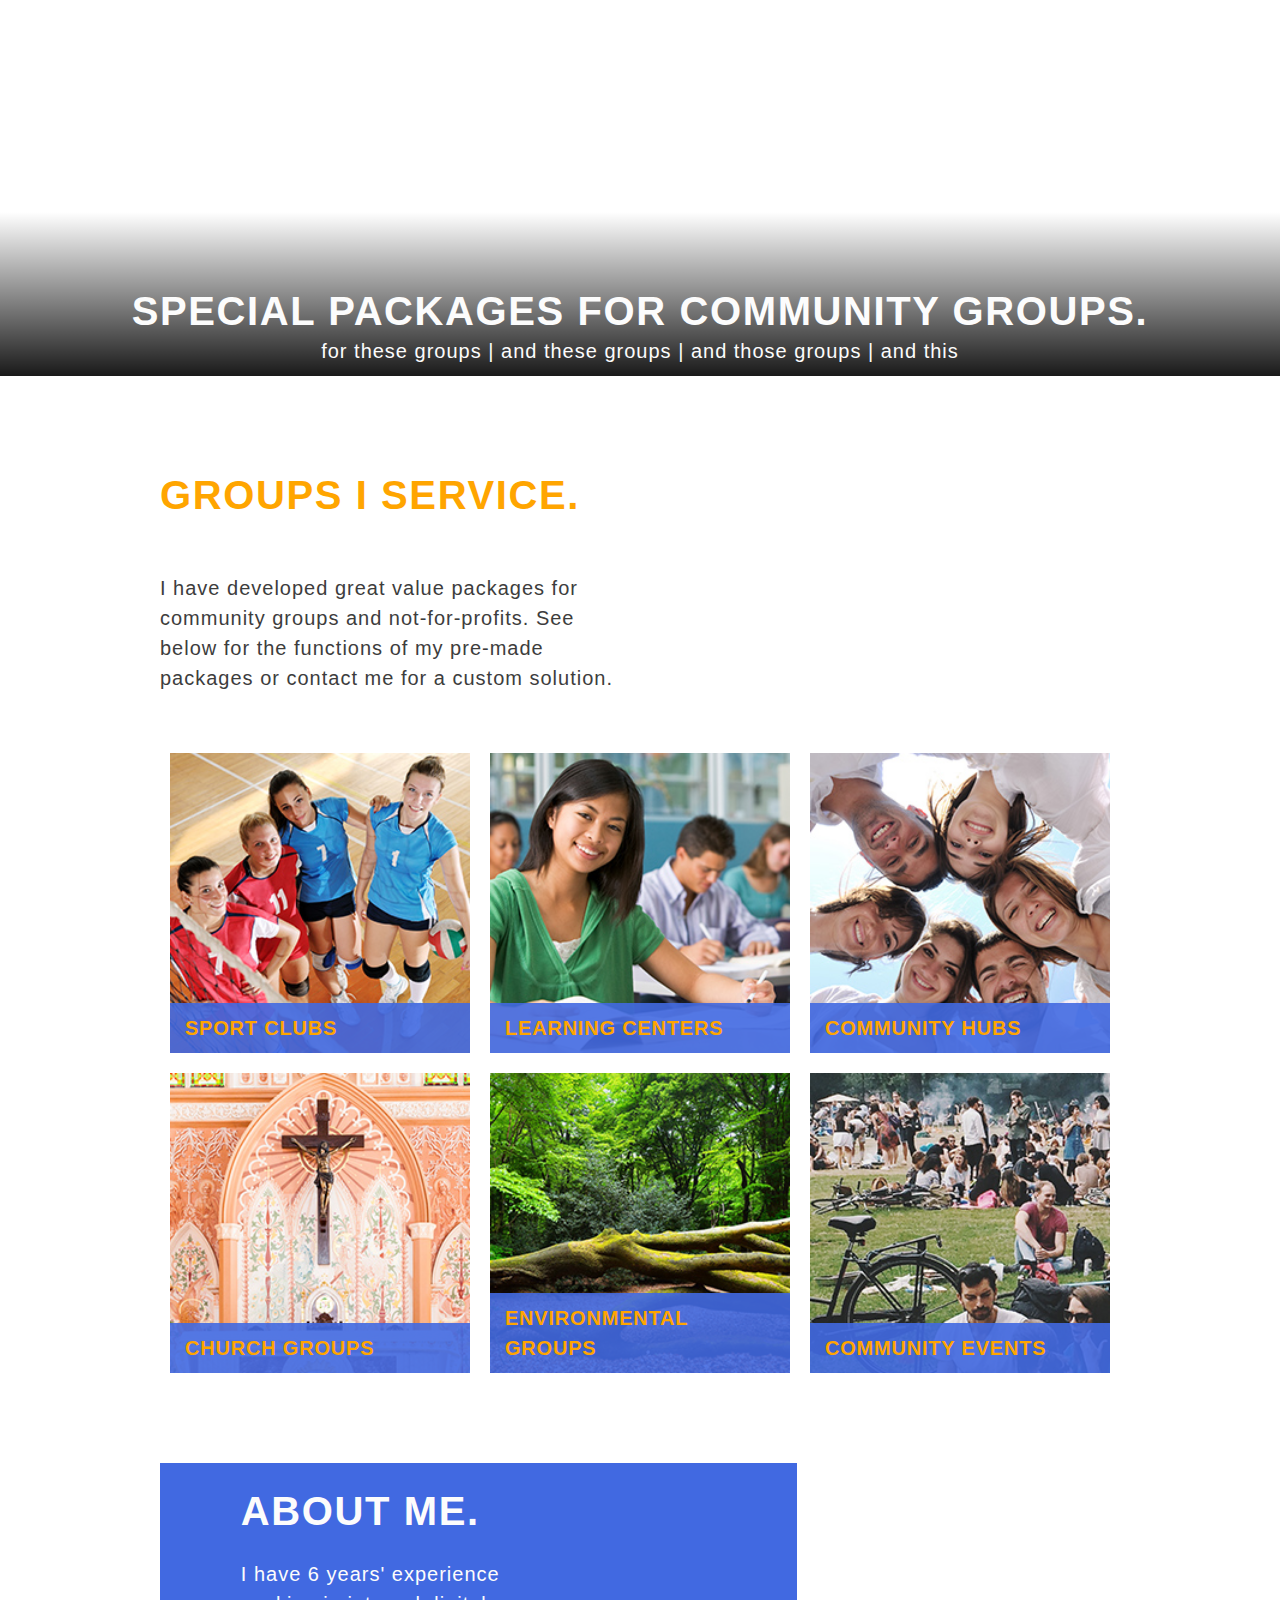
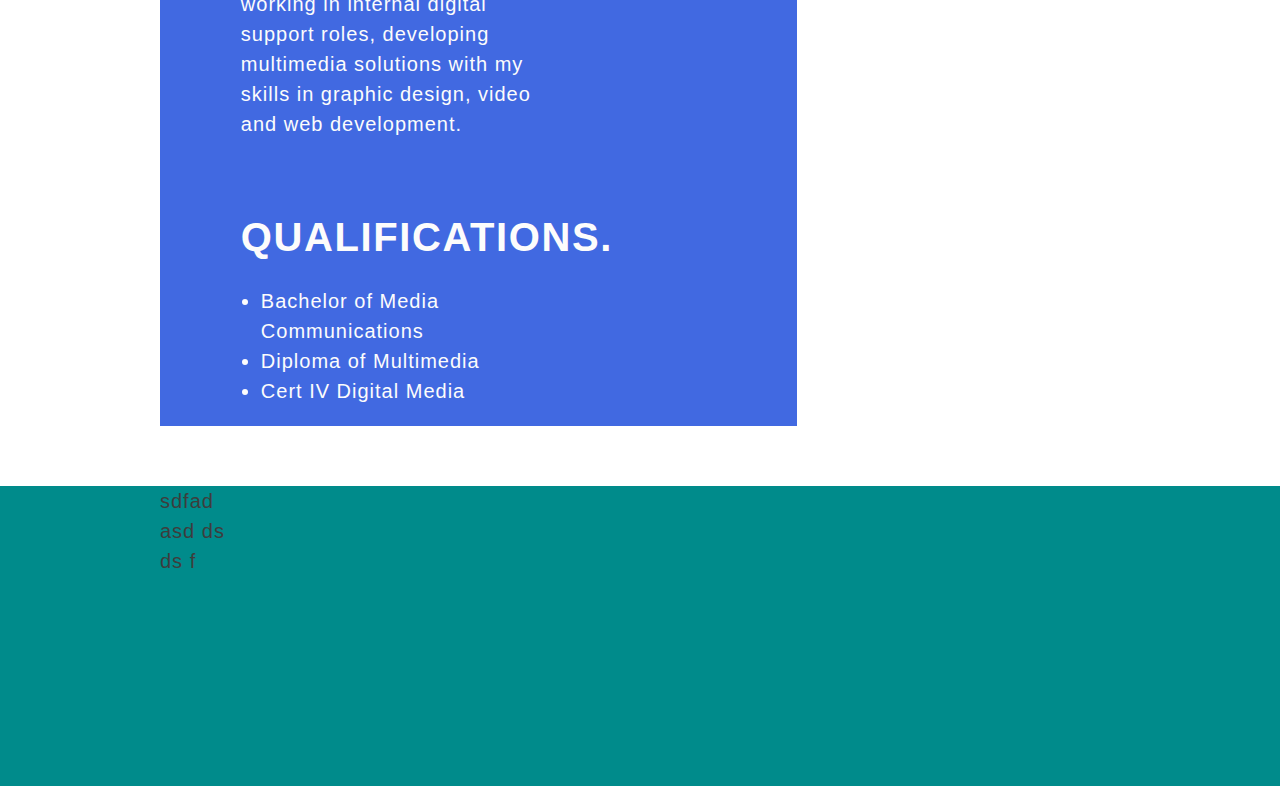
==== commit b9a323ee: "added local jquery, all hovers now working" ====
--- a/new.html
+++ b/new.html
@@ -5,7 +5,7 @@
 
     </style>
     <link rel="stylesheet" type="text/css" href="css/style1.css">
-    <script src="https://ajax.googleapis.com/ajax/libs/jquery/3.2.1/jquery.min.js"></script>
+    <script src="css/vendor/jquery-3.2.1.min.js"></script>
 </head>
 
 <body>
@@ -64,10 +64,8 @@
                 my pre-made packages or contact me for a custom solution.</p>
             <ul class="flex-container">
                 <div class="toggle">
-                <li class="flex-box">
-                    <img class="bg" src="css/img/sportclubs.jpg">
-                    <div class="flex-box-cont">
-                        <h4>Sport Clubs</h4>
+                <li class="sport-clubs-bg flex-box">
+                    <div class="flex-box-cont">
                         <ul>
                             <li>Custom player profiles</li>
                             <li>Draw</li>
@@ -76,12 +74,15 @@
                         </ul>
                     </div>
                     <!--.flex-box-cont-->
+                    <div class="flex-box-title">
+                        <h4>Sport Clubs</h4>
+                    </div><!--flex-box-title-->
                 </li>
                 <!--.flex-box--></div>
                 <div class="toggle">
                 <li class="learning-centers-bg flex-box">
                     <div class="flex-box-cont">
-                        <h4>Learning Centers</h4>
+                        
 
                         <ul>
                             <li>Enrolement form</li>
@@ -92,13 +93,15 @@
                         </ul>
                     </div>
                     <!--.flex-box-cont-->
+                    <div class="flex-box-title">
+                        <h4>Learning Centers</h4>
+                    </div><!--flex-box-title-->
                 </li>
             </div>
                 <!--.flex-box-->
                 <div class="toggle">
                 <li class="community-hubs-bg flex-box">
                     <div class="flex-box-cont">
-                        <h4>Community Hubs</h4>
                         <ul>
                             <li>Location map</li>
                             <li>E-newsletter</li>
@@ -116,7 +119,7 @@
                 <li class="church-groups-bg flex-box">
 
                     <div class="flex-box-cont">
-                        <h4>Church Groups</h4>
+                       
                         <ul>
                             <li>Service times</li>
                             <li>Leaders</li>
@@ -125,13 +128,16 @@
                         </ul>
                     </div>
                     <!--.flex-box-cont-->
+                    <div class="flex-box-title">
+                        <h4>Church Groups</h4>
+                    </div><!--flex-box-title-->
                 </li>
                 <!--.flex-box-->
                 </div>
                 <div class="toggle">
                 <li class="enviro-groups-bg flex-box">
                     <div class="flex-box-cont">
-                        <h4>Environmental Groups</h4>
+                       
                         <ul>
                             <li>Volunteer form</li>
                             <li>Blog</li>
@@ -141,13 +147,15 @@
                         </ul>
                     </div>
                     <!--.flex-box-cont-->
+                    <div class="flex-box-title">
+                        <h4>Environmental Groups</h4>
+                                        </div><!--flex-box-title-->
                 </li>
                 <!--.flex-box-->
             </div>
             <div class="toggle">
                 <li class="community-events-bg flex-box">
                     <div class="flex-box-cont">
-                        <h4>Community events</h4>
                         <ul>
                             <li>Image gallery</li>
                             <li>Ticket purchases</li>
@@ -157,6 +165,9 @@
                         </ul>
                     </div>
                     <!--.flex-box-cont-->
+                    <div class="flex-box-title">
+                        <h4>Community events</h4>
+                    </div><!--flex-box-title-->
                 </li>
             </div>
                 <!--.flex-box-->
@@ -182,6 +193,13 @@
             <!--.about-content-->
         </section>
         <!--.about grid-->
+        <footer class="footer">
+            
+
+        </footer><!--.footer -->
+        <div class="footer-cont grid">
+                sdfad asd ds ds f
+            </div>
     </div>
     <!--.container-grid-->
     <script src="hover.js"></script>
--- a/css/style1.css
+++ b/css/style1.css
@@ -46,7 +46,7 @@
     margin: 10px 0;
 }
 ul {
-    padding: 1em;
+    padding: 0 1em;
 }
 .flex-box ul {
     padding: 1em;
@@ -172,6 +172,8 @@
     padding: 0 5px;
 }
 
+
+
 @media (min-width: 500px) {
     .container-grid {
         grid-template-columns: auto minmax(300px, 960px) auto;
@@ -183,7 +185,6 @@
     }
     .heading {
         grid-column: span 7;
-        background-color: 
     }
     .paragraph {
         grid-column: span 6;
@@ -253,6 +254,17 @@
     .flex-container {
         grid-column: 1 / span 12;
     }
+    .footer {
+        grid-column: 1 / span 3;
+        grid-row: 6;
+        background-color: darkcyan;
+        height: 300px;
+    }
+    
+    .footer-cont {
+        grid-column: 2 / span 1;
+        grid-row: 6;
+    }
 }
 
 @media (min-width: 960px) {
@@ -290,7 +302,7 @@
 .flex-box-title {
 	position: absolute;
 	bottom: 0px;
-	background-color: blue;
+	background-color: rgba(65,105,225, 0.9);
 	width: 90%;
 	margin: 0;
 	padding: 0 5%;
@@ -298,6 +310,7 @@
 }
 .flex-box-title h4 {
     margin: 0;
+    padding: 10px 0;
 }
 .flex-box-cont {
     position: absolute;
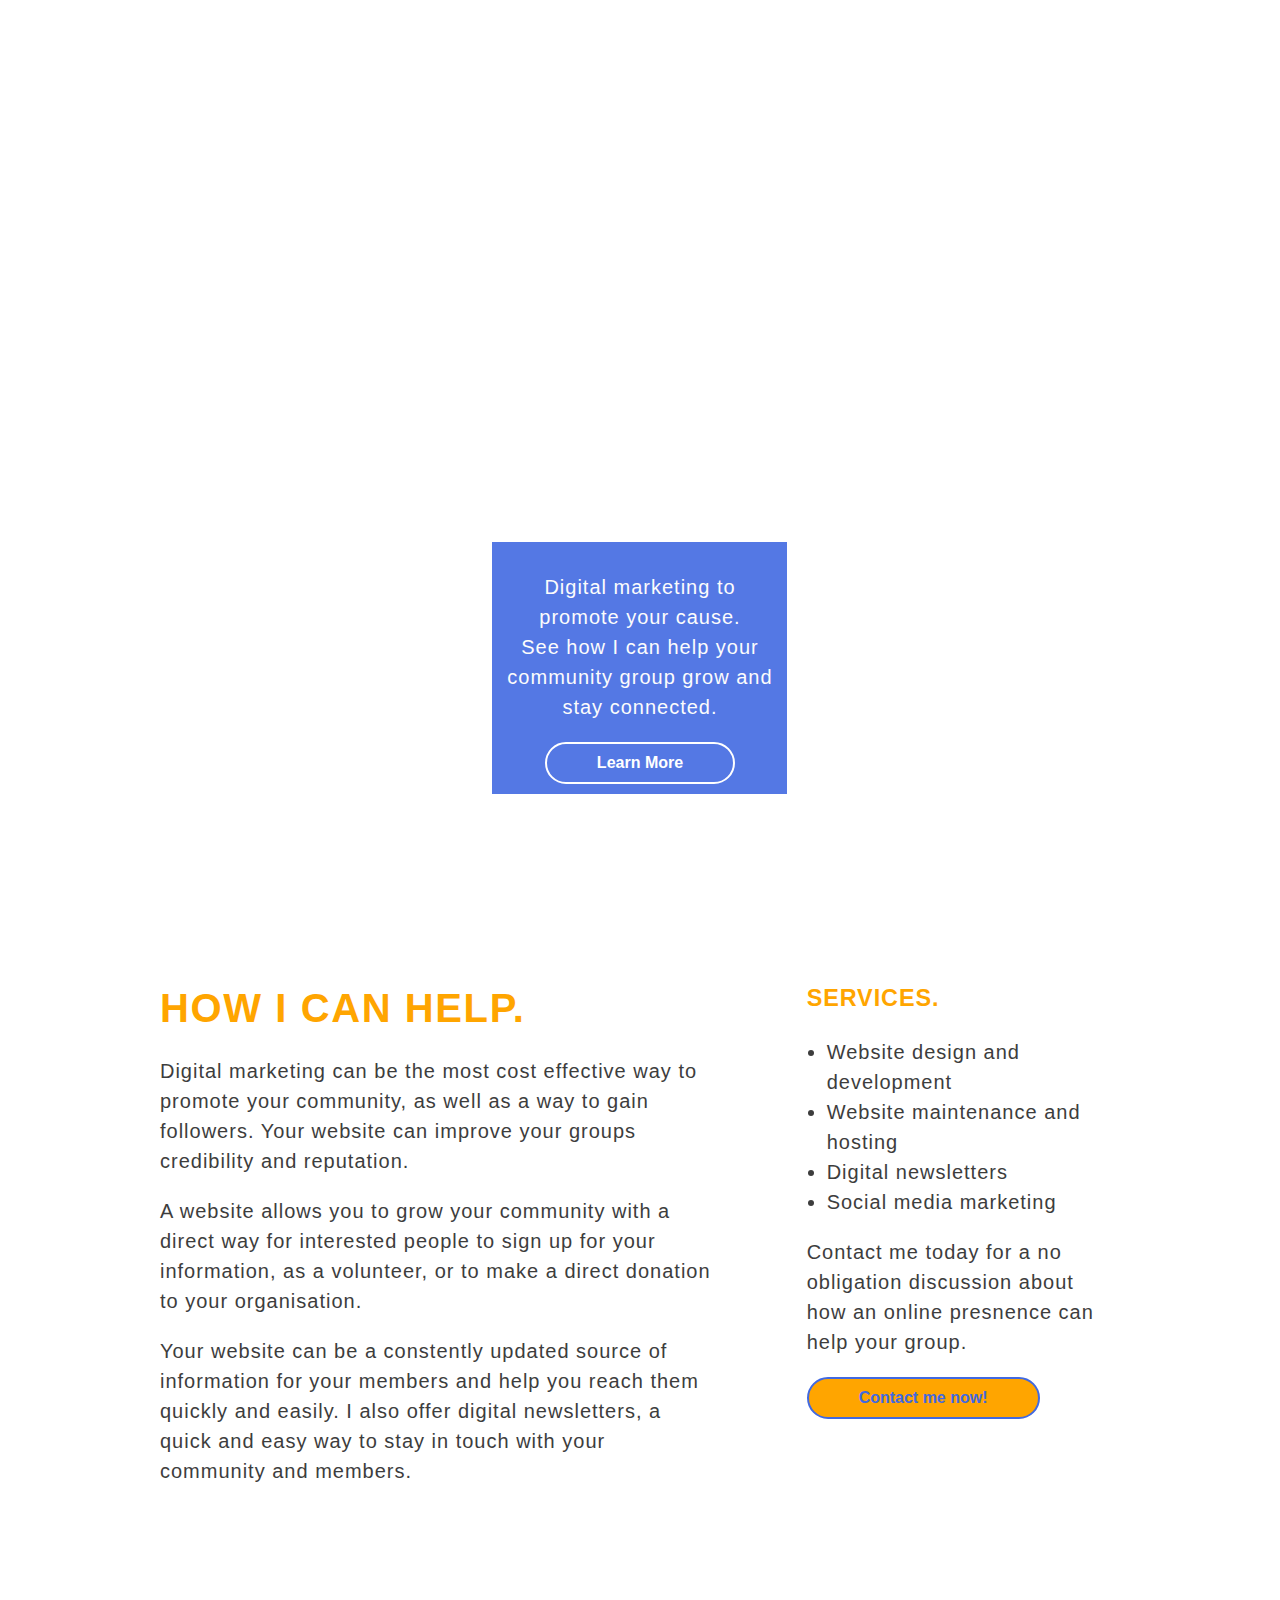
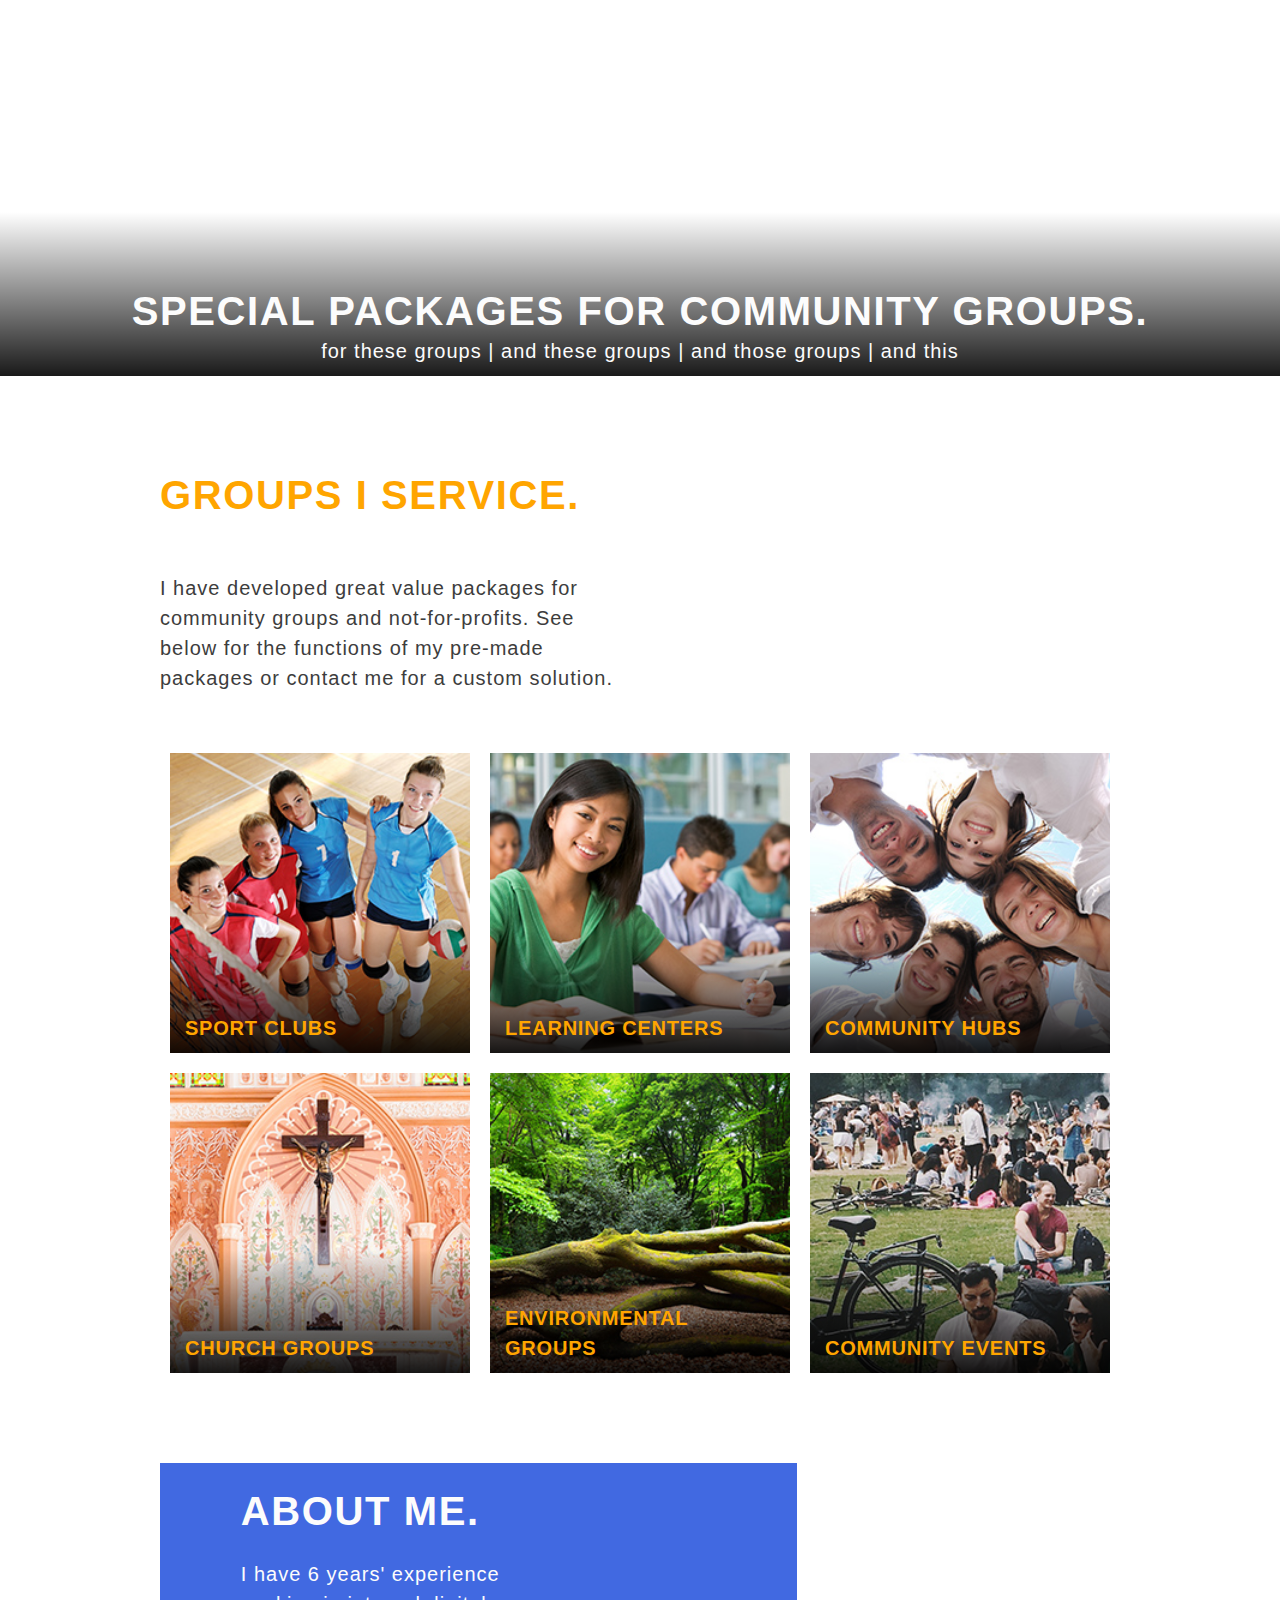
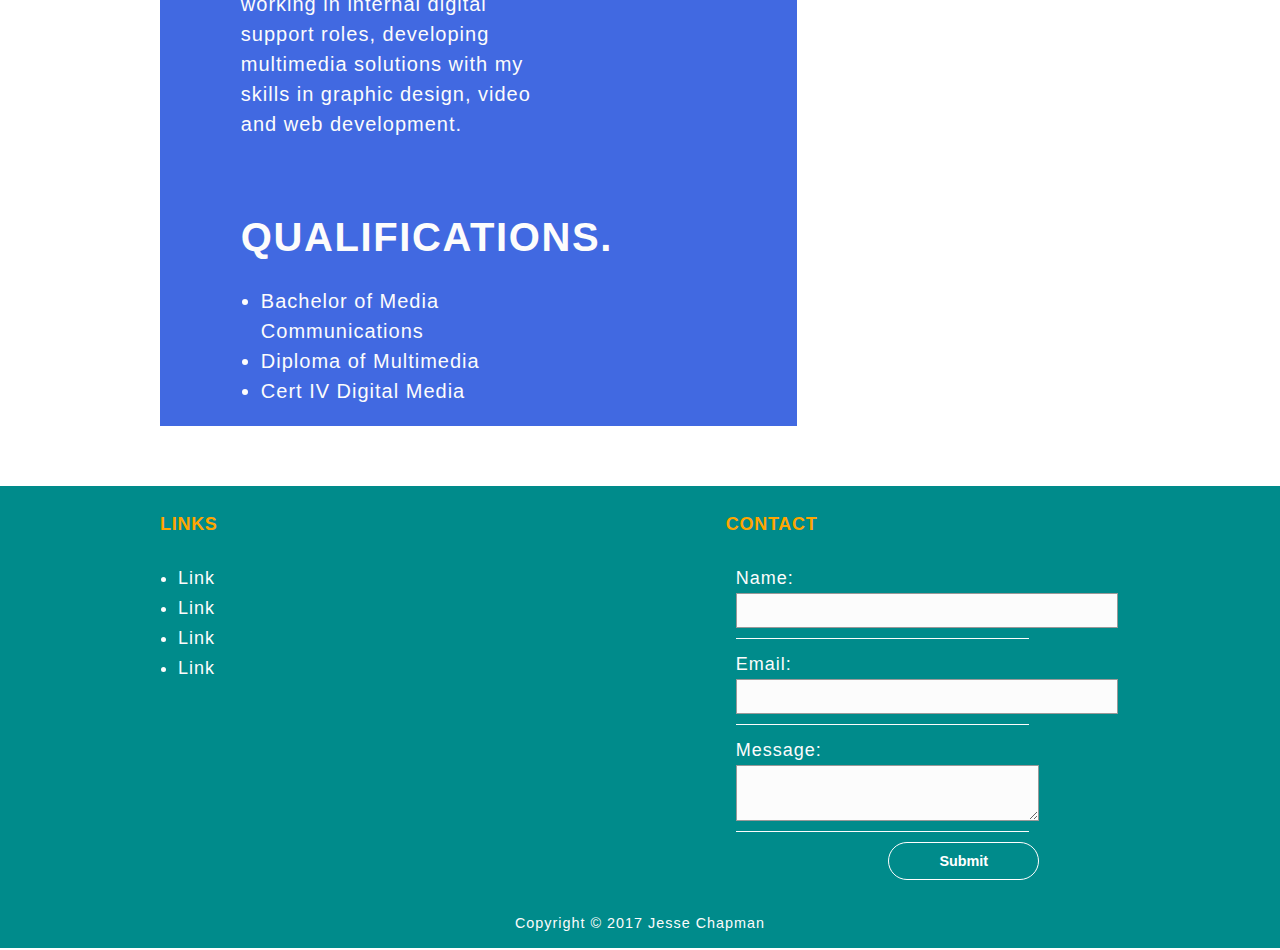
==== commit 86fa1a7b: "added footer and contact form" ====
--- a/new.html
+++ b/new.html
@@ -198,7 +198,37 @@
 
         </footer><!--.footer -->
         <div class="footer-cont grid">
-                sdfad asd ds ds f
+            <div class="footer-links">   
+            <h4>Links</h4>
+            <ul>
+                <li>Link</li>
+                <li>Link</li>
+                <li>Link</li>
+                <li>Link</li>
+            </ul>
+        </div> 
+        <div class="footer-contact">   
+            <h4>Contact</h4>
+            <form>
+                <div class="form-item">
+                <label class="label">Name:</label>
+                <input type="text" size="30">
+            </div>
+                <div class="form-item">
+                <label class="label">Email:</label>
+                <input type="email" size="30"> 
+            </div>
+                <div class="form-item">
+                <label class="label">Message:</label>
+                <textarea cols="23"></textarea>
+                
+            </div>
+            <div class="submit">
+            <input type="submit" value="Submit"/> 
+        </div>
+            </form>
+        </div> 
+        <div class="copyright"> Copyright &copy; 2017 Jesse Chapman</div>
             </div>
     </div>
     <!--.container-grid-->
--- a/css/style1.css
+++ b/css/style1.css
@@ -171,8 +171,75 @@
     background-repeat: no-repeat;
     padding: 0 5px;
 }
-
-
+.footer {
+    grid-column: 1 / span 3;
+    grid-row: 6;
+    background-color: darkcyan;
+    padding-bottom: 200px;
+}
+
+.footer-cont {
+    grid-column: 2 / span 1;
+    grid-row: 6;
+    padding-bottom: 10px;
+    color: #fcfcfc;
+    font-size: .9em;
+}
+.form-item {
+    /* width: 260px; */
+    display: block;
+    border-bottom: 1px solid;
+    margin: 10px;
+    padding-bottom: 10px;
+}
+.footer-contact .label {
+    width: 100px;
+    float: left;
+    text-align: left;
+    padding-right: 10px;
+}
+
+.footer-contact input {
+    display: block;
+    font-size: 110%;
+    background-color: #fcfcfc;
+    border: 1px solid #999;
+    padding: 5px;
+    /* border-radius: 5px; */
+}
+.footer-contact input:focus, .footer-contact input:hover {
+    border: 1px solid #FFA500;
+    background-color: #fff;
+    /* border-radius: 5px; */
+}
+.footer-contact textarea {
+    display: block;
+    font-size: 110%;
+    padding: 5px;        
+    background-color: #fcfcfc;
+    border: 1px solid #999;
+    /* border-radius: 5px; */
+}
+
+.submit {
+    text-align: right;
+}
+.submit input {
+    display: inline;
+    border: 1px solid #fff;
+    transition: all .3s;
+    background: none;
+    border: 1px solid #fff;
+    color: #fff;
+    font-size: .8em;
+    font-weight: bold;
+    padding: 10px 50px;
+    border-radius: 30px;
+}
+.submit input:hover {
+    color: #4169E1;
+    border: 1px solid #4169E1;
+}
 
 @media (min-width: 500px) {
     .container-grid {
@@ -254,16 +321,20 @@
     .flex-container {
         grid-column: 1 / span 12;
     }
-    .footer {
+
+    .footer-links {
         grid-column: 1 / span 3;
-        grid-row: 6;
-        background-color: darkcyan;
-        height: 300px;
-    }
-    
-    .footer-cont {
-        grid-column: 2 / span 1;
-        grid-row: 6;
+    }
+
+    .footer-contact {
+        grid-column: 8 / span 4;
+    }
+
+   
+    .copyright {
+        grid-column: 1 / span 12;
+        text-align: center;
+        font-size: .8em;
     }
 }
 
@@ -302,7 +373,6 @@
 .flex-box-title {
 	position: absolute;
 	bottom: 0px;
-	background-color: rgba(65,105,225, 0.9);
 	width: 90%;
 	margin: 0;
 	padding: 0 5%;
@@ -350,33 +420,68 @@
 }
 
 .sport-clubs-bg {
-	background-image: url('img/sportclubs.jpg');
+    background-image: -moz-linear-gradient(top, rgba(0, 0, 0, 0) 0%, rgba(0, 0, 0, 0) 59%, rgba(0, 0, 0, 0.9) 100%), url('img/sportclubs.jpg');
+    background-image: -webkit-gradient(linear, left top, left bottom, color-stop(0%, rgba(0, 0, 0, 0)), color-stop(59%, rgba(0, 0, 0, 0)), color-stop(100%, rgba(0, 0, 0, 0.65))), url('img/sportclubs.jpg');
+    background-image: -webkit-linear-gradient(top, rgba(0, 0, 0, 0) 0%, rgba(0, 0, 0, 0) 59%, rgba(0, 0, 0, 0.9) 100%), url('img/sportclubs.jpg');
+    background-image: -o-linear-gradient(top, rgba(0, 0, 0, 0) 0%, rgba(0, 0, 0, 0) 59%, rgba(0, 0, 0, 0.9) 100%), url('img/sportclubs.jpg');
+    background-image: -ms-linear-gradient(top, rgba(0, 0, 0, 0) 0%, rgba(0, 0, 0, 0) 59%, rgba(0, 0, 0, 0.9) 100%), url('img/sportclubs.jpg');
+    background-image: linear-gradient(to bottom, rgba(0, 0, 0, 0) 0%, rgba(0, 0, 0, 0) 59%, rgba(0, 0, 0, 0.9) 100%), url('img/sportclubs.jpg');
 	background-size: cover;
 }
 
 .learning-centers-bg {
-	background-image: url('img/learningcenters.jpg');
+    background-image: -moz-linear-gradient(top, rgba(0, 0, 0, 0) 0%, rgba(0, 0, 0, 0) 59%, rgba(0, 0, 0, 0.9) 100%), url('img/learningcenters.jpg');
+    background-image: -webkit-gradient(linear, left top, left bottom, color-stop(0%, rgba(0, 0, 0, 0)), color-stop(59%, rgba(0, 0, 0, 0)), color-stop(100%, rgba(0, 0, 0, 0.65))), url('img/learningcenters.jpg');
+    background-image: -webkit-linear-gradient(top, rgba(0, 0, 0, 0) 0%, rgba(0, 0, 0, 0) 59%, rgba(0, 0, 0, 0.9) 100%), url('img/learningcenters.jpg');
+    background-image: -o-linear-gradient(top, rgba(0, 0, 0, 0) 0%, rgba(0, 0, 0, 0) 59%, rgba(0, 0, 0, 0.9) 100%), url('img/learningcenters.jpg');
+    background-image: -ms-linear-gradient(top, rgba(0, 0, 0, 0) 0%, rgba(0, 0, 0, 0) 59%, rgba(0, 0, 0, 0.9) 100%), url('img/learningcenters.jpg');
+    background-image: linear-gradient(to bottom, rgba(0, 0, 0, 0) 0%, rgba(0, 0, 0, 0) 59%, rgba(0, 0, 0, 0.9) 100%), url('img/learningcenters.jpg');
 	background-size: cover;
 }
 
 .church-groups-bg {
-	background-image: url('img/churchgroups.jpg');
+    background-image: -moz-linear-gradient(top, rgba(0, 0, 0, 0) 0%, rgba(0, 0, 0, 0) 59%, rgba(0, 0, 0, 0.9) 100%), url('img/churchgroups.jpg');
+    background-image: -webkit-gradient(linear, left top, left bottom, color-stop(0%, rgba(0, 0, 0, 0)), color-stop(59%, rgba(0, 0, 0, 0)), color-stop(100%, rgba(0, 0, 0, 0.65))), url('img/churchgroups.jpg');
+    background-image: -webkit-linear-gradient(top, rgba(0, 0, 0, 0) 0%, rgba(0, 0, 0, 0) 59%, rgba(0, 0, 0, 0.9) 100%), url('img/churchgroups.jpg');
+    background-image: -o-linear-gradient(top, rgba(0, 0, 0, 0) 0%, rgba(0, 0, 0, 0) 59%, rgba(0, 0, 0, 0.9) 100%), url('img/churchgroups.jpg');
+    background-image: -ms-linear-gradient(top, rgba(0, 0, 0, 0) 0%, rgba(0, 0, 0, 0) 59%, rgba(0, 0, 0, 0.9) 100%), url('img/churchgroups.jpg');
+    background-image: linear-gradient(to bottom, rgba(0, 0, 0, 0) 0%, rgba(0, 0, 0, 0) 59%, rgba(0, 0, 0, 0.9) 100%), url('img/churchgroups.jpg');
 	background-size: cover;
 }
 .community-events-bg {
-	background-image: url('img/communityevents.jpg');
+    background-image: -moz-linear-gradient(top, rgba(0, 0, 0, 0) 0%, rgba(0, 0, 0, 0) 59%, rgba(0, 0, 0, 0.9) 100%), url('img/communityevents.jpg');
+    background-image: -webkit-gradient(linear, left top, left bottom, color-stop(0%, rgba(0, 0, 0, 0)), color-stop(59%, rgba(0, 0, 0, 0)), color-stop(100%, rgba(0, 0, 0, 0.65))), url('img/communityevents.jpg');
+    background-image: -webkit-linear-gradient(top, rgba(0, 0, 0, 0) 0%, rgba(0, 0, 0, 0) 59%, rgba(0, 0, 0, 0.9) 100%), url('img/communityevents.jpg');
+    background-image: -o-linear-gradient(top, rgba(0, 0, 0, 0) 0%, rgba(0, 0, 0, 0) 59%, rgba(0, 0, 0, 0.9) 100%), url('img/communityevents.jpg');
+    background-image: -ms-linear-gradient(top, rgba(0, 0, 0, 0) 0%, rgba(0, 0, 0, 0) 59%, rgba(0, 0, 0, 0.9) 100%), url('img/communityevents.jpg');
+    background-image: linear-gradient(to bottom, rgba(0, 0, 0, 0) 0%, rgba(0, 0, 0, 0) 59%, rgba(0, 0, 0, 0.9) 100%), url('img/communityevents.jpg');
 	background-size: cover;
 }
 .community-hubs-bg {
-	background-image: url('img/communityhubs.jpg');
+    background-image: -moz-linear-gradient(top, rgba(0, 0, 0, 0) 0%, rgba(0, 0, 0, 0) 59%, rgba(0, 0, 0, 0.9) 100%), url('img/communityhubs.jpg');
+    background-image: -webkit-gradient(linear, left top, left bottom, color-stop(0%, rgba(0, 0, 0, 0)), color-stop(59%, rgba(0, 0, 0, 0)), color-stop(100%, rgba(0, 0, 0, 0.65))), url('img/communityhubs.jpg');
+    background-image: -webkit-linear-gradient(top, rgba(0, 0, 0, 0) 0%, rgba(0, 0, 0, 0) 59%, rgba(0, 0, 0, 0.9) 100%), url('img/communityhubs.jpg');
+    background-image: -o-linear-gradient(top, rgba(0, 0, 0, 0) 0%, rgba(0, 0, 0, 0) 59%, rgba(0, 0, 0, 0.9) 100%), url('img/communityhubs.jpg');
+    background-image: -ms-linear-gradient(top, rgba(0, 0, 0, 0) 0%, rgba(0, 0, 0, 0) 59%, rgba(0, 0, 0, 0.9) 100%), url('img/communityhubs.jpg');
+    background-image: linear-gradient(to bottom, rgba(0, 0, 0, 0) 0%, rgba(0, 0, 0, 0) 59%, rgba(0, 0, 0, 0.9) 100%), url('img/communityhubs.jpg');
 	background-size: cover;
 }
 .enviro-groups-bg {
-	background-image: url('img/envirogroups.jpg');
+    background-image: -moz-linear-gradient(top, rgba(0, 0, 0, 0) 0%, rgba(0, 0, 0, 0) 59%, rgba(0, 0, 0, 0.9) 100%), url('img/envirogroups.jpg');
+    background-image: -webkit-gradient(linear, left top, left bottom, color-stop(0%, rgba(0, 0, 0, 0)), color-stop(59%, rgba(0, 0, 0, 0)), color-stop(100%, rgba(0, 0, 0, 0.65))), url('img/envirogroups.jpg');
+    background-image: -webkit-linear-gradient(top, rgba(0, 0, 0, 0) 0%, rgba(0, 0, 0, 0) 59%, rgba(0, 0, 0, 0.9) 100%), url('img/envirogroups.jpg');
+    background-image: -o-linear-gradient(top, rgba(0, 0, 0, 0) 0%, rgba(0, 0, 0, 0) 59%, rgba(0, 0, 0, 0.9) 100%), url('img/envirogroups.jpg');
+    background-image: -ms-linear-gradient(top, rgba(0, 0, 0, 0) 0%, rgba(0, 0, 0, 0) 59%, rgba(0, 0, 0, 0.9) 100%), url('img/envirogroups.jpg');
+    background-image: linear-gradient(to bottom, rgba(0, 0, 0, 0) 0%, rgba(0, 0, 0, 0) 59%, rgba(0, 0, 0, 0.9) 100%), url('img/envirogroups.jpg');
 	background-size: cover;
 }
 #group-hover {
-    background-image: url('img/communityhubs.jpg');
+    background-image: -moz-linear-gradient(top, rgba(0, 0, 0, 0) 0%, rgba(0, 0, 0, 0) 59%, rgba(0, 0, 0, 0.9) 100%), url('img/communityhubs.jpg');
+    background-image: -webkit-gradient(linear, left top, left bottom, color-stop(0%, rgba(0, 0, 0, 0)), color-stop(59%, rgba(0, 0, 0, 0)), color-stop(100%, rgba(0, 0, 0, 0.65))), url('img/communityhubs.jpg');
+    background-image: -webkit-linear-gradient(top, rgba(0, 0, 0, 0) 0%, rgba(0, 0, 0, 0) 59%, rgba(0, 0, 0, 0.9) 100%), url('img/communityhubs.jpg');
+    background-image: -o-linear-gradient(top, rgba(0, 0, 0, 0) 0%, rgba(0, 0, 0, 0) 59%, rgba(0, 0, 0, 0.9) 100%), url('img/communityhubs.jpg');
+    background-image: -ms-linear-gradient(top, rgba(0, 0, 0, 0) 0%, rgba(0, 0, 0, 0) 59%, rgba(0, 0, 0, 0.9) 100%), url('img/communityhubs.jpg');
+    background-image: linear-gradient(to bottom, rgba(0, 0, 0, 0) 0%, rgba(0, 0, 0, 0) 59%, rgba(0, 0, 0, 0.9) 100%), url('img/communityhubs.jpg');
     background-size: cover;
 }
 .service-img {
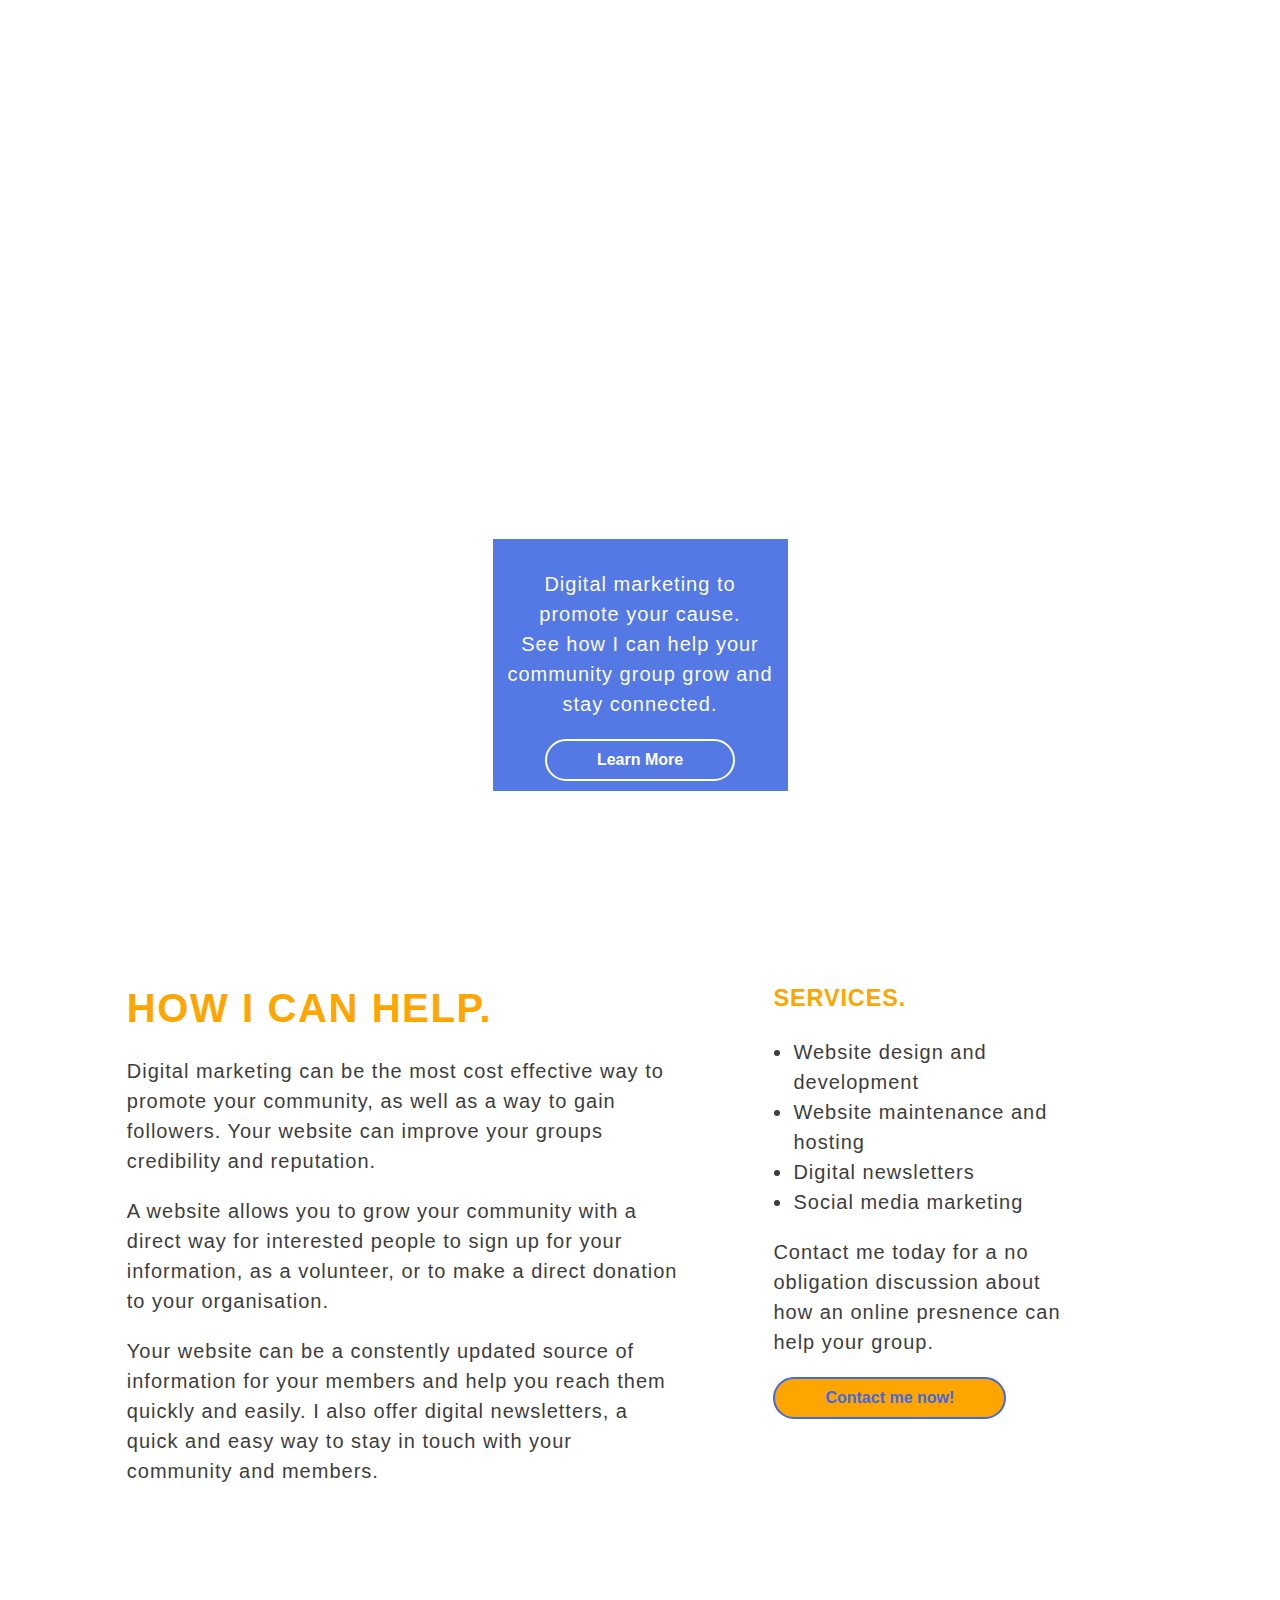
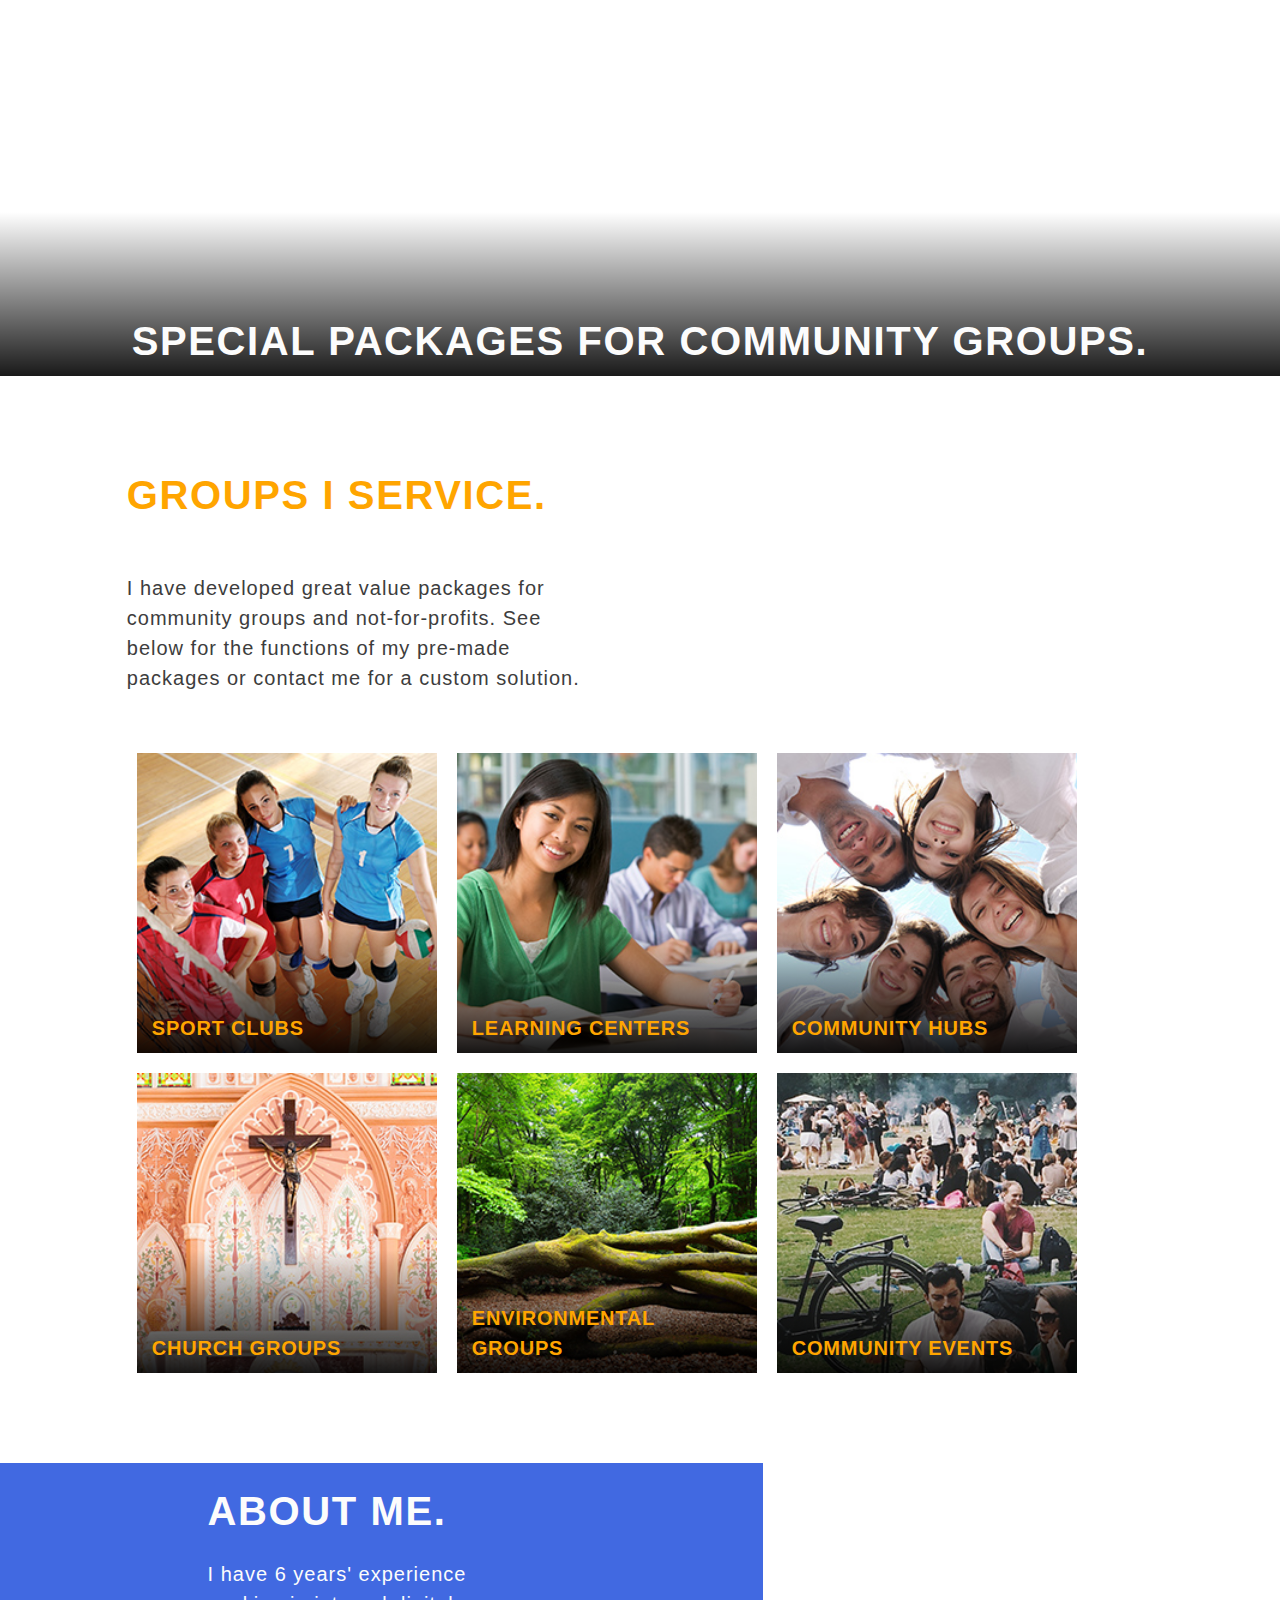
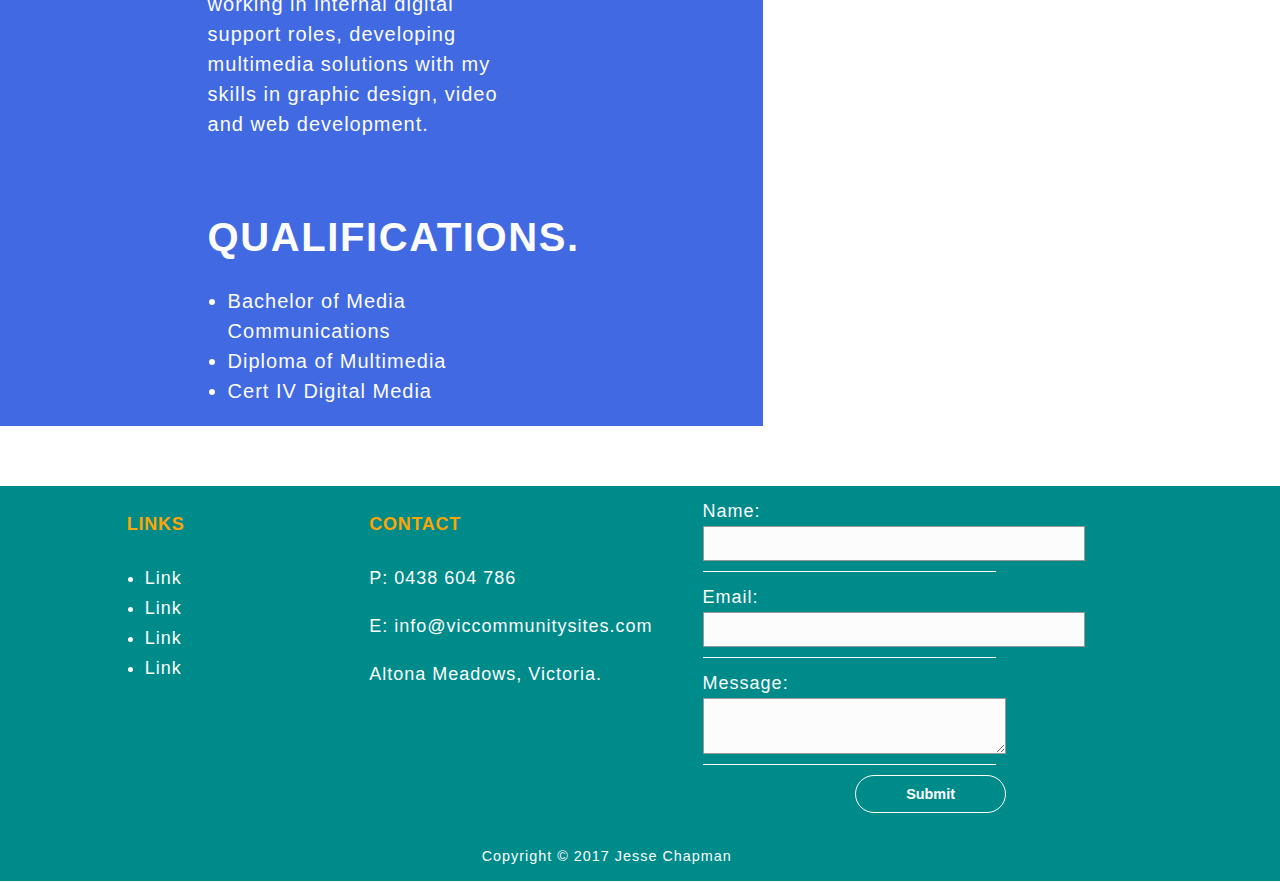
==== commit 30884885: "fixed footer for mobile" ====
--- a/new.html
+++ b/new.html
@@ -13,8 +13,8 @@
         <header class="masthead head-grid">
             <!--100vh 100%w-->
             <div class="header-content">
-                <h1>Community Connect</h1>
-                <h2>Web Design</h2>
+                <h1>Victoria Community Sites</h1>
+                <h3>Websites for Community Groups</h3>
             </div>
             <div class="header-c2a">
                 <p>Digital marketing to promote your cause.
@@ -53,7 +53,7 @@
         <section class="special grid">
             <div class="special-content">
                 <h2>Special Packages for Community Groups.</h2>
-                <p>for these groups | and these groups | and those groups | and this</p>
+                <!--<p>for these groups | and these groups | and those groups | and this</p>-->
             </div>
             <!--.special-content-->
         </section>
@@ -175,7 +175,7 @@
             <!--.flex-container-->
         </section>
         <!--.groups grid-->
-        <!--<div class="about-bg-margin"></div>-->
+        <div class="about-bg-margin"></div>
         <section class="about grid">
             <div class="about-bg"></div>
             <div class="about-content">
@@ -206,9 +206,15 @@
                 <li>Link</li>
                 <li>Link</li>
             </ul>
-        </div> 
+        </div>
+        <div class="footer-contact-1">
+                <h4>Contact</h4>
+                <p>P: 0438 604 786</p>
+                <p>E: info@viccommunitysites.com</p>
+                <p>Altona Meadows, Victoria.</p>
+            </div> 
         <div class="footer-contact">   
-            <h4>Contact</h4>
+            
             <form>
                 <div class="form-item">
                 <label class="label">Name:</label>
--- a/css/style1.css
+++ b/css/style1.css
@@ -42,8 +42,9 @@
 }
 
 .special, .special h2, .special p {
-    color: #fcfcfc;
-    margin: 10px 0;
+	color: #fcfcfc;
+	margin: 10px 0;
+	padding-bottom: 10px;
 }
 ul {
     padding: 0 1em;
@@ -128,9 +129,13 @@
 	/*align-content: center;*/
 }
 
-.header-content h1, .header-content h2 {
+.header-content h1 {
     color: #fff ;
     text-transform: uppercase;
+}
+.header-content h3 {
+    color: #fff ;
+    text-transform: none;
 }
 .masthead {
     grid-column: 1 / span 3;
@@ -185,6 +190,7 @@
     color: #fcfcfc;
     font-size: .9em;
 }
+
 .form-item {
     /* width: 260px; */
     display: block;
@@ -239,6 +245,11 @@
 .submit input:hover {
     color: #4169E1;
     border: 1px solid #4169E1;
+}
+
+
+@media (min-width: 768px) {
+    
 }
 
 @media (min-width: 500px) {
@@ -325,12 +336,14 @@
     .footer-links {
         grid-column: 1 / span 3;
     }
-
     .footer-contact {
         grid-column: 8 / span 4;
     }
-
-   
+    
+    .footer-contact-1 {
+        grid-column: 4 / span 4;
+    }
+    
     .copyright {
         grid-column: 1 / span 12;
         text-align: center;
@@ -349,9 +362,14 @@
     .about-bg {
         grid-column: 1 / span 11;
     }
-} 
-
-
+    .footer-contact {
+        grid-column: 1 / span 4;
+    }
+    
+    .footer-contact-1 {
+        grid-column: 1 / span 4;
+    }
+ }
 .flex-container {
     display: flex;
     flex-wrap: wrap;
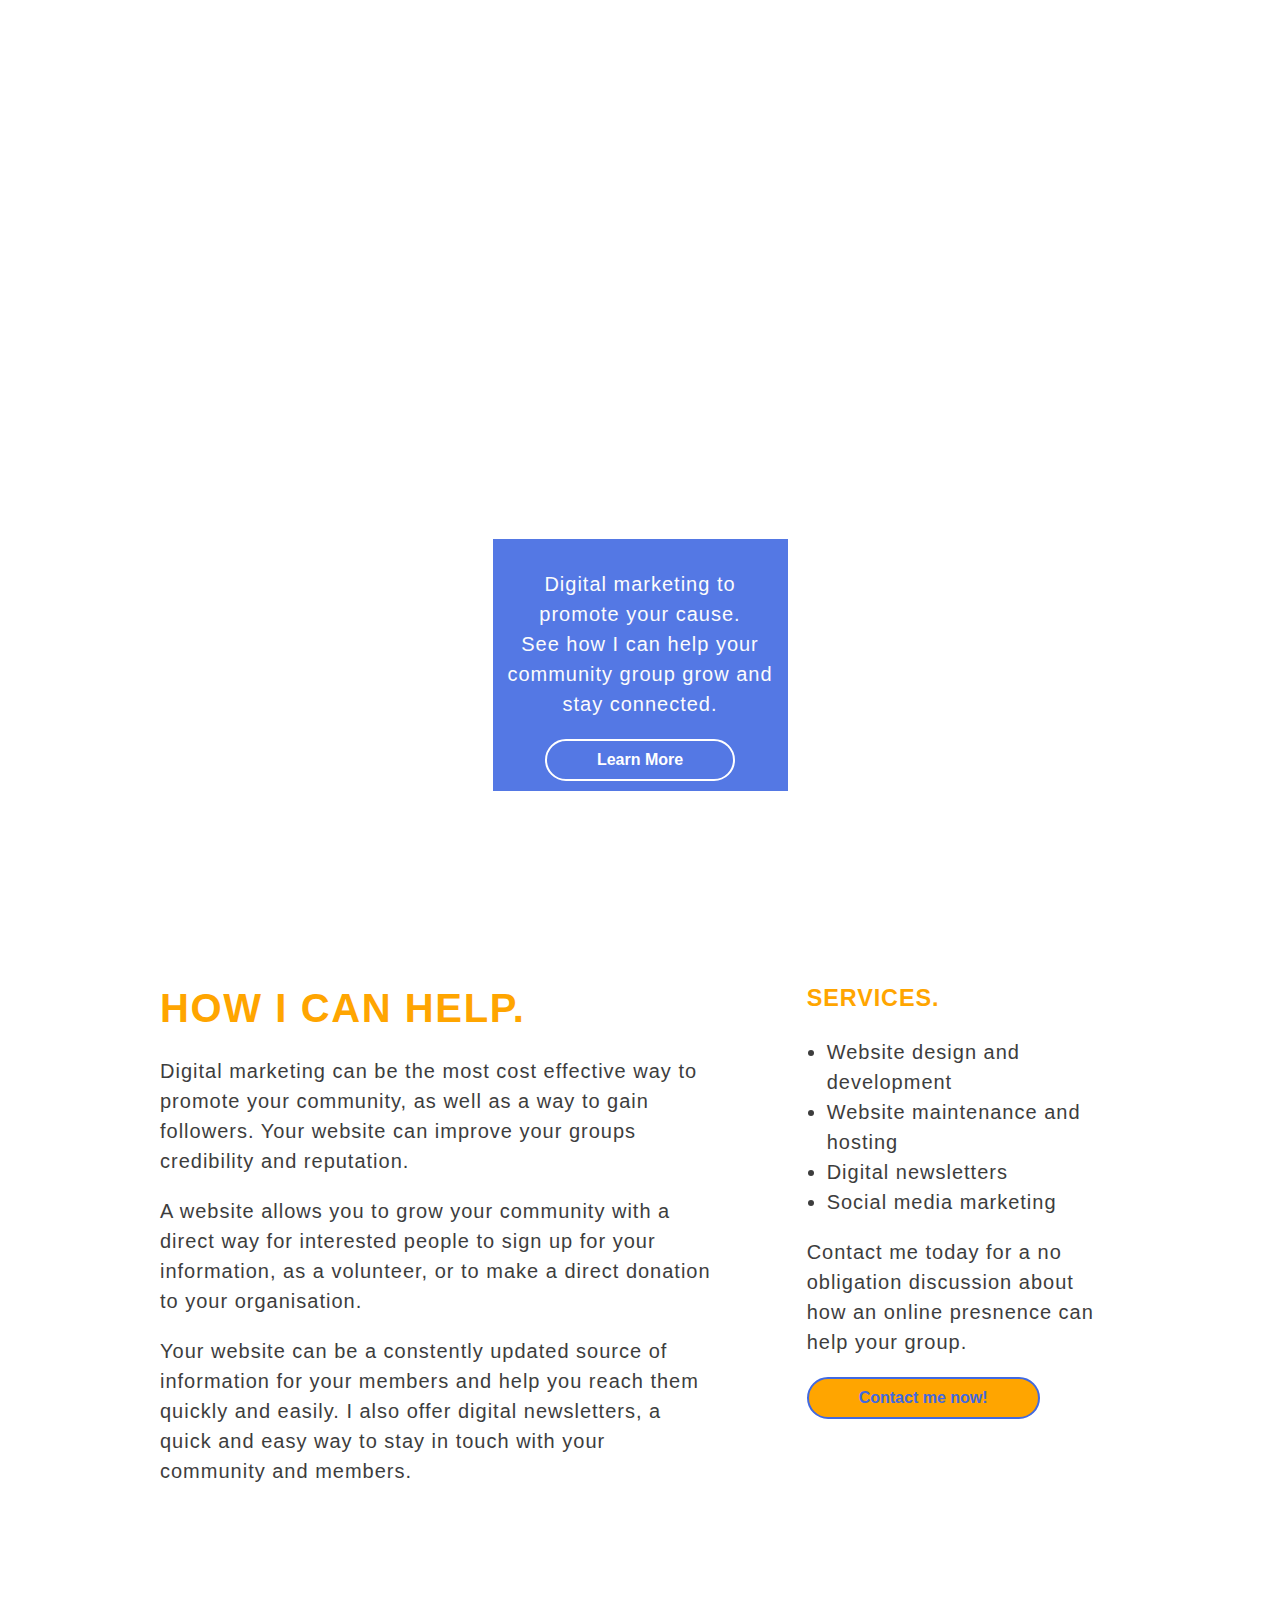
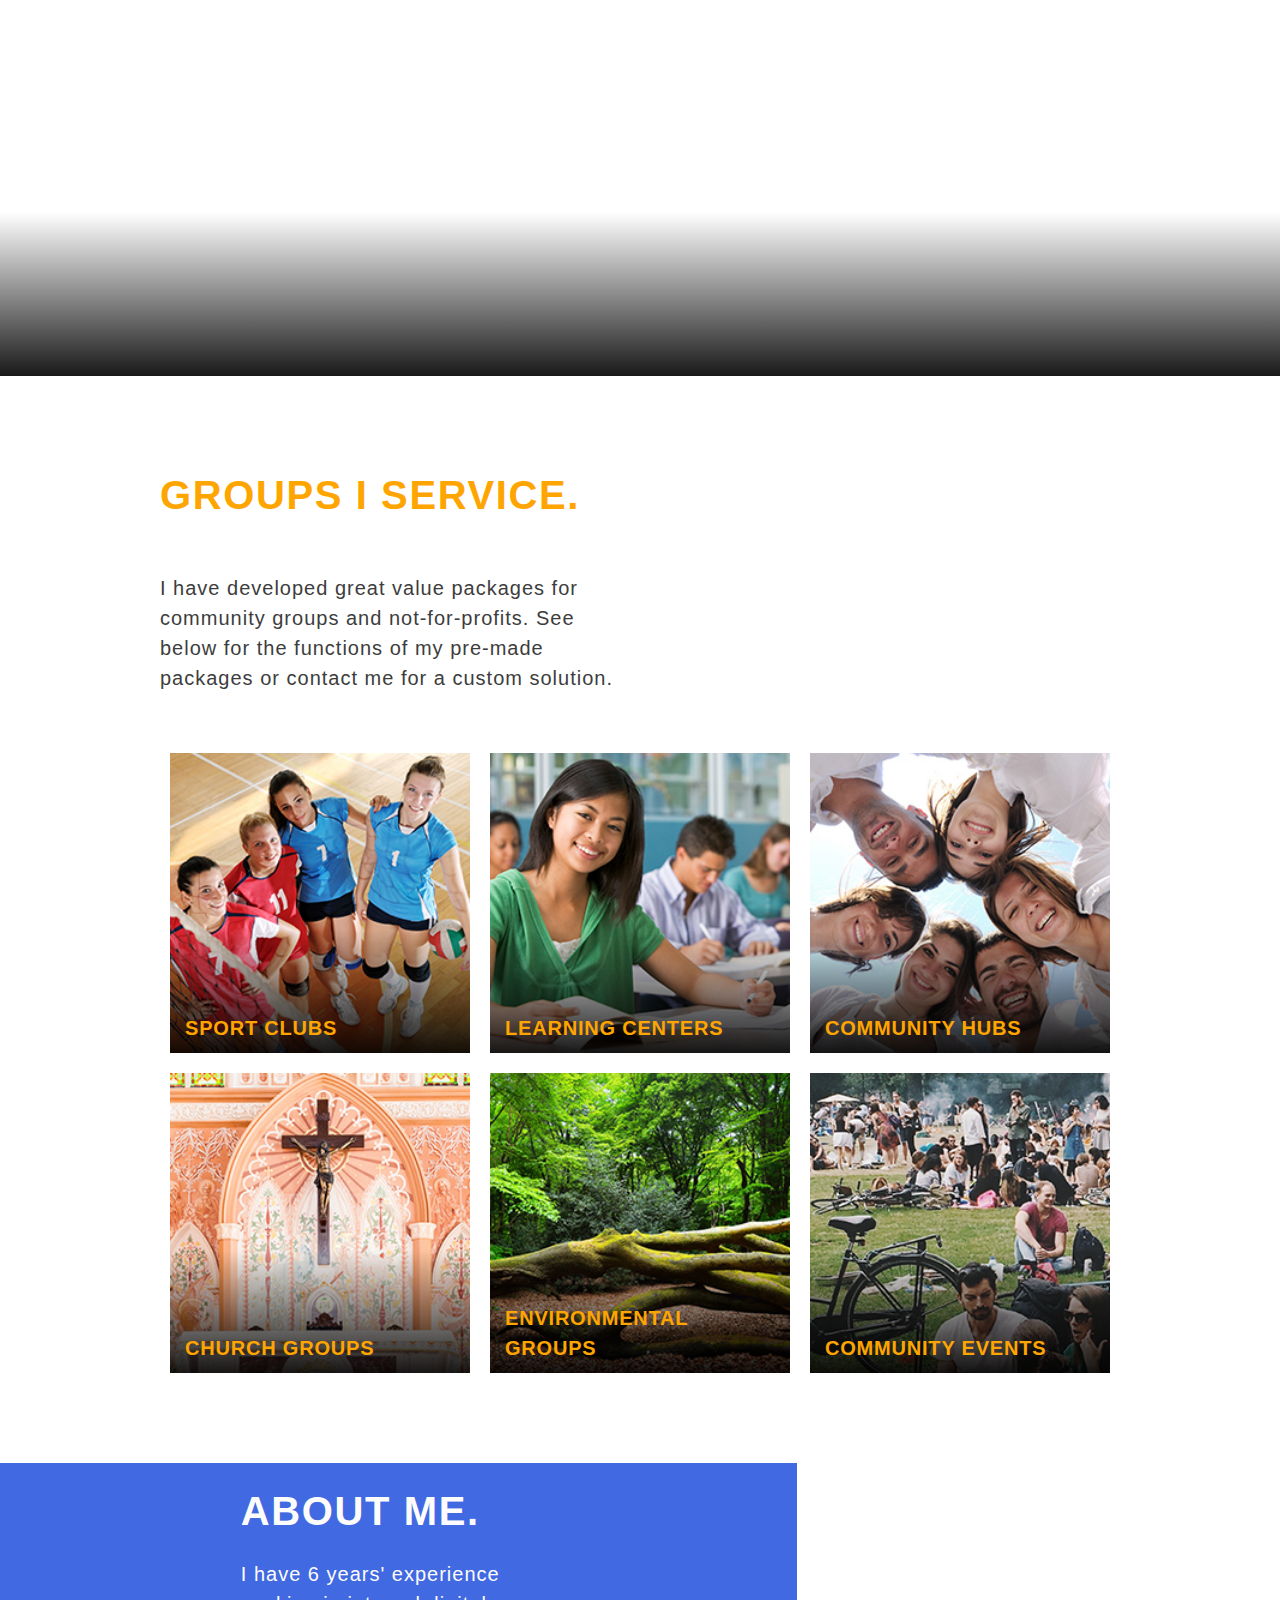
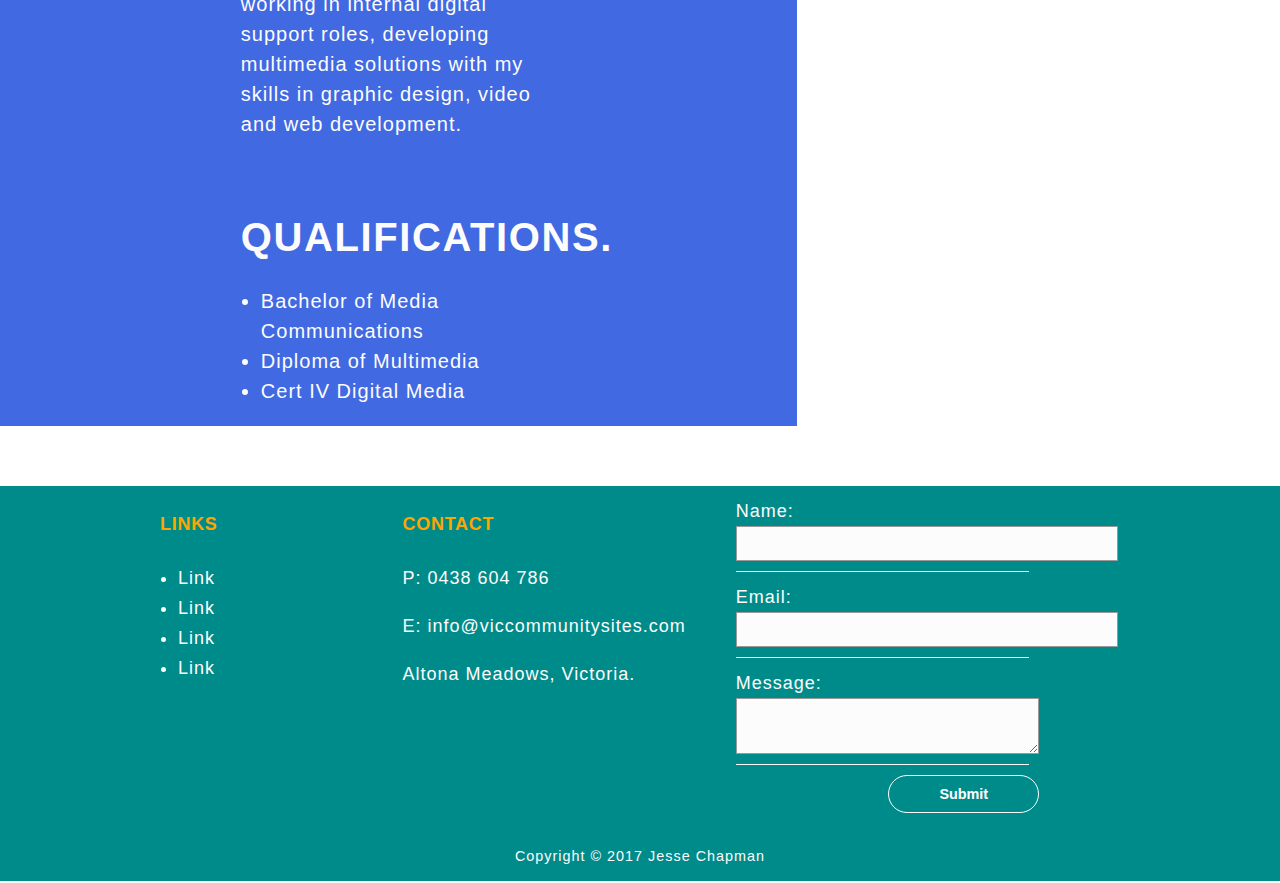
==== commit 628a6d4b: "Fixed everything after the ie fix broke everything" ====
--- a/new.html
+++ b/new.html
@@ -4,7 +4,13 @@
     <style>
 
     </style>
+    <!--[if IE]>
+	<link rel="stylesheet" type="text/css" href="css/style-ie.css" />
+<![endif]-->
+<!--[if !IE]<!-->
     <link rel="stylesheet" type="text/css" href="css/style1.css">
+     <!--<![endif]-->
+    <meta name="viewport" content="width=device-width,initial-scale=1">
     <script src="css/vendor/jquery-3.2.1.min.js"></script>
 </head>
 
@@ -51,8 +57,8 @@
         </section>
         <!--.home grid-->
         <section class="special grid">
-            <div class="special-content">
-                <h2>Special Packages for Community Groups.</h2>
+            <div class="special-content"> 
+               <!-- <h2 class="special-text">Special Packages for Community Groups.</h2> -->
                 <!--<p>for these groups | and these groups | and those groups | and this</p>-->
             </div>
             <!--.special-content-->
--- a/css/style-ie.css
+++ b/css/style-ie.css
@@ -0,0 +1,519 @@
+/*TODO: Change heading sizes for mobile.
+/*TODO: jquery hover for services. blur/color img background overlay list. 
+// RESET CSS
+//typography*/
+
+
+
+/* CSS RESET */
+body {
+    margin: 0;
+    padding: 0;
+    letter-spacing: .05em;
+    background-color: red;
+}
+
+/* TYPOGRAPHY */
+
+body {
+    font-family: 'Trebuchet MS', 'Lucida Sans Unicode', 'Lucida Grande', 'Lucida Sans', Arial, sans-serif;
+    font-size: 20px;
+    line-height: 1.5em;
+    color: #3d3d3d;
+    background-color: red;
+}
+
+h1 {
+    font-size: 3em;
+    text-transform: uppercase;
+    line-height: 1em;
+}
+
+h2 {
+    font-size: 2em;
+}
+
+h1, h2, h3, h4 {
+    color: pink;
+    text-transform: uppercase;
+    letter-spacing: .04em;
+}
+
+.about-content, .about-content h2 {
+    color: #fcfcfc;
+}
+
+.special, .special h2, .special p {
+	color: #fcfcfc;
+	margin: 10px 0;
+	padding-bottom: 10px;
+}
+ul {
+    padding: 0 1em;
+}
+.flex-box ul {
+    padding: 1em;
+}
+
+/* Buttons */
+.btn {
+    padding: 10px 50px;
+    border-radius: 30px;
+    border: none;
+}
+
+.primary {
+    transition: all .3s;
+    background: #FFA500;
+    border: 2px solid #4169E1;
+    color: #4169E1;
+    font-size: .8em;
+    font-weight: bold;
+}
+
+.primary:hover {
+    transition: all .3s;
+    background-color: #4169E1;
+    color: #FFA500;
+}
+.secondary {
+    transition: all .3s;
+    background: none;
+    border: 2px solid #fff;
+    color: #fff;
+    font-size: .8em;
+    font-weight: bold;
+}
+
+.secondary:hover {
+    transition: all .3s;
+    background-color: #fff;
+    color: #4169E1;
+}
+
+@media (max-width: 360px) {
+    h1 {
+        font-size: 2em;
+        text-transform: uppercase;
+        line-height: 1em;
+    }
+    
+    h2 {
+        font-size: 1.7em;
+    }
+    
+    h1, h2, h3, h4 {
+        color: #FFA500;
+        text-transform: uppercase;
+    }
+    
+}
+/*GRID*/
+.container-grid {
+    display: -ms-grid;
+    -ms-grid-columns: 10px 1fr 10px;
+    grid-row-gap: 3em; 
+}
+
+.grid {
+    display: -ms-grid;
+    -ms-grid-columns: 1fr;
+    grid-gap: 10px;
+    grid-column: 2;
+}
+
+.head-grid {
+	display: -ms-grid;
+	grid-column: 2;
+	justify-content: center;
+	text-align: center;
+    height: 100vh;
+	/*align-content: center;*/
+}
+
+.header-content h1 {
+    color: #fff ;
+    text-transform: uppercase;
+}
+.header-content h3 {
+    color: #fff ;
+    text-transform: none;
+}
+.masthead {
+    grid-column: 1 / span 3;
+    background-image: url('img/graphicstock-multiethnic-group-of-smiling-young-friends-standing-and-showing-thumbs-up-over-blue-sky-background_SdHnVlqHne.jpg');
+    background-position: center;
+    background-repeat: no-repeat;
+    background-size: cover;
+    
+}
+
+.about-bg-margin {
+    grid-column: 1 / span 1;
+    background-color: #4169E1;
+    grid-row: 5;
+}
+.about-bg {
+    grid-column: 1;
+    background-color: #4169E1;
+    grid-row: 1;
+    height: auto;
+    z-index: -10;
+}
+
+
+.about-content {
+    grid-column: 1;
+    grid-row: 1;
+}
+
+.special {
+    grid-column: 1 / span 3;
+    grid-row: 3;
+    height: 400px;
+    align-content: end;
+    background-image: url('img/graphicstock-blurred-background-people-shopping-at-market-fair-in-sunny-day-blur-background-with-bokeh_STxcmVy9JW.jpg');
+    background-position: center;
+    background-size: cover;
+    background-repeat: no-repeat;
+    padding: 0 5px;
+}
+.footer {
+    grid-column: 1 / span 3;
+    grid-row: 6;
+    background-color: darkcyan;
+    padding-bottom: 200px;
+}
+
+.footer-cont {
+    grid-column: 2 / span 1;
+    grid-row: 6;
+    padding-bottom: 10px;
+    color: #fcfcfc;
+    font-size: .9em;
+}
+
+.form-item {
+    /* width: 260px; */
+    display: block;
+    border-bottom: 1px solid;
+    margin: 10px;
+    padding-bottom: 10px;
+}
+.footer-contact .label {
+    width: 100px;
+    float: left;
+    text-align: left;
+    padding-right: 10px;
+}
+
+.footer-contact input {
+    display: block;
+    font-size: 110%;
+    background-color: #fcfcfc;
+    border: 1px solid #999;
+    padding: 5px;
+    /* border-radius: 5px; */
+}
+.footer-contact input:focus, .footer-contact input:hover {
+    border: 1px solid #FFA500;
+    background-color: #fff;
+    /* border-radius: 5px; */
+}
+.footer-contact textarea {
+    display: block;
+    font-size: 110%;
+    padding: 5px;        
+    background-color: #fcfcfc;
+    border: 1px solid #999;
+    /* border-radius: 5px; */
+}
+
+.submit {
+    text-align: right;
+}
+.submit input {
+    display: inline;
+    border: 1px solid #fff;
+    transition: all .3s;
+    background: none;
+    border: 1px solid #fff;
+    color: #fff;
+    font-size: .8em;
+    font-weight: bold;
+    padding: 10px 50px;
+    border-radius: 30px;
+}
+.submit input:hover {
+    color: #4169E1;
+    border: 1px solid #4169E1;
+}
+
+
+@media (min-width: 768px) {
+    
+}
+
+@media (min-width: 500px) {
+    .container-grid {
+        -ms-grid-columns: auto minmax(300px, 960px) auto;
+    }
+    .grid {
+        -ms-grid-columns: repeat(12, minmax(20px, 1fr));
+        grid-gap: 10px;
+        grid-column: 2;
+    }
+    .heading {
+        grid-column: span 7;
+    }
+    .paragraph {
+        grid-column: span 6;
+    }
+
+    .masthead {
+        grid-column: 1 / span 3;
+    }
+    .header-content {
+        /*grid-column: 1 / span 12;*/
+        margin-top: 40px;
+    }
+    .home {
+        grid-row: 2;
+        grid-column: 2 / span 1;
+        justify-content: left;
+    }
+    .home-primary {
+        grid-column: 1 / span 7;
+    }
+    .home-secondary {
+        grid-column: 9 / span 4;
+    }
+    .special {
+        grid-row: 3;
+        height: 400px;
+        grid-column: 1 / span 3;
+        align-content: end;
+        background-image: -moz-linear-gradient(top, rgba(0, 0, 0, 0) 0%, rgba(0, 0, 0, 0) 59%, rgba(0, 0, 0, 0.9) 100%), url('img/graphicstock-blurred-background-people-shopping-at-market-fair-in-sunny-day-blur-background-with-bokeh_STxcmVy9JW.jpg');
+        background-image: -webkit-gradient(linear, left top, left bottom, color-stop(0%, rgba(0, 0, 0, 0)), color-stop(59%, rgba(0, 0, 0, 0)), color-stop(100%, rgba(0, 0, 0, 0.65))), url('img/graphicstock-blurred-background-people-shopping-at-market-fair-in-sunny-day-blur-background-with-bokeh_STxcmVy9JW.jpg');
+        background-image: -webkit-linear-gradient(top, rgba(0, 0, 0, 0) 0%, rgba(0, 0, 0, 0) 59%, rgba(0, 0, 0, 0.9) 100%), url('img/graphicstock-blurred-background-people-shopping-at-market-fair-in-sunny-day-blur-background-with-bokeh_STxcmVy9JW.jpg');
+        background-image: -o-linear-gradient(top, rgba(0, 0, 0, 0) 0%, rgba(0, 0, 0, 0) 59%, rgba(0, 0, 0, 0.9) 100%), url('img/graphicstock-blurred-background-people-shopping-at-market-fair-in-sunny-day-blur-background-with-bokeh_STxcmVy9JW.jpg');
+        background-image: -ms-linear-gradient(top, rgba(0, 0, 0, 0) 0%, rgba(0, 0, 0, 0) 59%, rgba(0, 0, 0, 0.9) 100%), url('img/graphicstock-blurred-background-people-shopping-at-market-fair-in-sunny-day-blur-background-with-bokeh_STxcmVy9JW.jpg');
+        background-image: linear-gradient(to bottom, rgba(0, 0, 0, 0) 0%, rgba(0, 0, 0, 0) 59%, rgba(0, 0, 0, 0.9) 100%), url('img/graphicstock-blurred-background-people-shopping-at-market-fair-in-sunny-day-blur-background-with-bokeh_STxcmVy9JW.jpg');
+        background-position: center;
+        background-size: cover;
+        background-repeat: no-repeat;
+    }  
+
+    .special-content {
+        text-align: center;
+        grid-column: 1 / span 12;
+    }
+    .groups {
+        grid-row: 4;
+        grid-column: 2 / span 1;
+    }
+    .about {
+        grid-row: 5;
+        grid-column: 2 / span 1;
+    }
+    .about-bg-margin {
+        grid-column: 1;
+        background-color: #4169E1;
+        grid-row: 5;
+    }
+    .about-bg {
+        grid-column: 1 / span 8;
+        background-color: #4169E1;
+        grid-row: 1;
+        height: auto;
+    }
+    .about-content {
+        grid-column: 2 / span 4;
+        grid-row: 1;
+    }
+    .flex-container {
+        grid-column: 1 / span 12;
+    }
+
+    .footer-links {
+        grid-column: 1 / span 3;
+    }
+    .footer-contact {
+        grid-column: 8 / span 4;
+    }
+    
+    .footer-contact-1 {
+        grid-column: 4 / span 4;
+    }
+    
+    .copyright {
+        grid-column: 1 / span 12;
+        text-align: center;
+        font-size: .8em;
+    }
+}
+
+@media (min-width: 960px) {
+    .container-grid {
+        -ms-grid-columns: auto 960px auto;
+    }
+}
+
+
+ @media (min-width: 500px) and (max-width: 850px ) {
+    .about-bg {
+        grid-column: 1 / span 11;
+    }
+    .footer-contact {
+        grid-column: 1 / span 4;
+    }
+    
+    .footer-contact-1 {
+        grid-column: 1 / span 4;
+    }
+ }
+.flex-container {
+    display: flex;
+    flex-wrap: wrap;
+    justify-content: space-around;
+    list-style: none;
+    padding: 0;
+}
+.flex-box {
+	position: relative;
+	flex-grow: 1;
+	min-width: 280px;
+	max-width: 300px;
+	background-color: #fcfcfc;
+	margin: 10px;
+	padding: 0 10px;
+	height: 300px;
+}
+
+.flex-box-title {
+	position: absolute;
+	bottom: 0px;
+	width: 90%;
+	margin: 0;
+	padding: 0 5%;
+	left: 0px;
+}
+.flex-box-title h4 {
+    margin: 0;
+    padding: 10px 0;
+}
+.flex-box-cont {
+    position: absolute;
+    top: 0px;
+    left: 0px;
+    padding: 5% 7%;
+    width: 86%;
+    height: 90%;
+    display: none;
+    align-content: center;
+    background-image: -webkit-gradient(linear, left top, left bottom, from(rgba(55, 55, 55, 0.8)), to(rgba(55, 55, 55, 0.8)));
+    background-image: -webkit-linear-gradient(top, rgba(55, 55, 55, 0.8), rgba(55, 55, 55, 0.8));
+    background-image: -moz-linear-gradient(top, rgba(55, 55, 55, 0.8), rgba(55, 55, 55, 0.8));
+    background-image: linear-gradient(to bottom, rgba(55, 55, 55, 0.8), rgba(55, 55, 55, 0.8));
+}
+
+.flex-box-cont h4{
+    margin-bottom: 0;
+}
+
+
+.flex-box-cont ul {
+    margin: 0;
+    color: #fff;
+    padding-left: 1em;
+    
+}
+
+.highlight {
+    color: red !important;
+    border: solid 3px;
+    border-color: yellow;
+}
+
+.bg {
+    display: block;
+}
+
+.sport-clubs-bg {
+    background-image: -moz-linear-gradient(top, rgba(0, 0, 0, 0) 0%, rgba(0, 0, 0, 0) 59%, rgba(0, 0, 0, 0.9) 100%), url('img/sportclubs.jpg');
+    background-image: -webkit-gradient(linear, left top, left bottom, color-stop(0%, rgba(0, 0, 0, 0)), color-stop(59%, rgba(0, 0, 0, 0)), color-stop(100%, rgba(0, 0, 0, 0.65))), url('img/sportclubs.jpg');
+    background-image: -webkit-linear-gradient(top, rgba(0, 0, 0, 0) 0%, rgba(0, 0, 0, 0) 59%, rgba(0, 0, 0, 0.9) 100%), url('img/sportclubs.jpg');
+    background-image: -o-linear-gradient(top, rgba(0, 0, 0, 0) 0%, rgba(0, 0, 0, 0) 59%, rgba(0, 0, 0, 0.9) 100%), url('img/sportclubs.jpg');
+    background-image: -ms-linear-gradient(top, rgba(0, 0, 0, 0) 0%, rgba(0, 0, 0, 0) 59%, rgba(0, 0, 0, 0.9) 100%), url('img/sportclubs.jpg');
+    background-image: linear-gradient(to bottom, rgba(0, 0, 0, 0) 0%, rgba(0, 0, 0, 0) 59%, rgba(0, 0, 0, 0.9) 100%), url('img/sportclubs.jpg');
+	background-size: cover;
+}
+
+.learning-centers-bg {
+    background-image: -moz-linear-gradient(top, rgba(0, 0, 0, 0) 0%, rgba(0, 0, 0, 0) 59%, rgba(0, 0, 0, 0.9) 100%), url('img/learningcenters.jpg');
+    background-image: -webkit-gradient(linear, left top, left bottom, color-stop(0%, rgba(0, 0, 0, 0)), color-stop(59%, rgba(0, 0, 0, 0)), color-stop(100%, rgba(0, 0, 0, 0.65))), url('img/learningcenters.jpg');
+    background-image: -webkit-linear-gradient(top, rgba(0, 0, 0, 0) 0%, rgba(0, 0, 0, 0) 59%, rgba(0, 0, 0, 0.9) 100%), url('img/learningcenters.jpg');
+    background-image: -o-linear-gradient(top, rgba(0, 0, 0, 0) 0%, rgba(0, 0, 0, 0) 59%, rgba(0, 0, 0, 0.9) 100%), url('img/learningcenters.jpg');
+    background-image: -ms-linear-gradient(top, rgba(0, 0, 0, 0) 0%, rgba(0, 0, 0, 0) 59%, rgba(0, 0, 0, 0.9) 100%), url('img/learningcenters.jpg');
+    background-image: linear-gradient(to bottom, rgba(0, 0, 0, 0) 0%, rgba(0, 0, 0, 0) 59%, rgba(0, 0, 0, 0.9) 100%), url('img/learningcenters.jpg');
+	background-size: cover;
+}
+
+.church-groups-bg {
+    background-image: -moz-linear-gradient(top, rgba(0, 0, 0, 0) 0%, rgba(0, 0, 0, 0) 59%, rgba(0, 0, 0, 0.9) 100%), url('img/churchgroups.jpg');
+    background-image: -webkit-gradient(linear, left top, left bottom, color-stop(0%, rgba(0, 0, 0, 0)), color-stop(59%, rgba(0, 0, 0, 0)), color-stop(100%, rgba(0, 0, 0, 0.65))), url('img/churchgroups.jpg');
+    background-image: -webkit-linear-gradient(top, rgba(0, 0, 0, 0) 0%, rgba(0, 0, 0, 0) 59%, rgba(0, 0, 0, 0.9) 100%), url('img/churchgroups.jpg');
+    background-image: -o-linear-gradient(top, rgba(0, 0, 0, 0) 0%, rgba(0, 0, 0, 0) 59%, rgba(0, 0, 0, 0.9) 100%), url('img/churchgroups.jpg');
+    background-image: -ms-linear-gradient(top, rgba(0, 0, 0, 0) 0%, rgba(0, 0, 0, 0) 59%, rgba(0, 0, 0, 0.9) 100%), url('img/churchgroups.jpg');
+    background-image: linear-gradient(to bottom, rgba(0, 0, 0, 0) 0%, rgba(0, 0, 0, 0) 59%, rgba(0, 0, 0, 0.9) 100%), url('img/churchgroups.jpg');
+	background-size: cover;
+}
+.community-events-bg {
+    background-image: -moz-linear-gradient(top, rgba(0, 0, 0, 0) 0%, rgba(0, 0, 0, 0) 59%, rgba(0, 0, 0, 0.9) 100%), url('img/communityevents.jpg');
+    background-image: -webkit-gradient(linear, left top, left bottom, color-stop(0%, rgba(0, 0, 0, 0)), color-stop(59%, rgba(0, 0, 0, 0)), color-stop(100%, rgba(0, 0, 0, 0.65))), url('img/communityevents.jpg');
+    background-image: -webkit-linear-gradient(top, rgba(0, 0, 0, 0) 0%, rgba(0, 0, 0, 0) 59%, rgba(0, 0, 0, 0.9) 100%), url('img/communityevents.jpg');
+    background-image: -o-linear-gradient(top, rgba(0, 0, 0, 0) 0%, rgba(0, 0, 0, 0) 59%, rgba(0, 0, 0, 0.9) 100%), url('img/communityevents.jpg');
+    background-image: -ms-linear-gradient(top, rgba(0, 0, 0, 0) 0%, rgba(0, 0, 0, 0) 59%, rgba(0, 0, 0, 0.9) 100%), url('img/communityevents.jpg');
+    background-image: linear-gradient(to bottom, rgba(0, 0, 0, 0) 0%, rgba(0, 0, 0, 0) 59%, rgba(0, 0, 0, 0.9) 100%), url('img/communityevents.jpg');
+	background-size: cover;
+}
+.community-hubs-bg {
+    background-image: -moz-linear-gradient(top, rgba(0, 0, 0, 0) 0%, rgba(0, 0, 0, 0) 59%, rgba(0, 0, 0, 0.9) 100%), url('img/communityhubs.jpg');
+    background-image: -webkit-gradient(linear, left top, left bottom, color-stop(0%, rgba(0, 0, 0, 0)), color-stop(59%, rgba(0, 0, 0, 0)), color-stop(100%, rgba(0, 0, 0, 0.65))), url('img/communityhubs.jpg');
+    background-image: -webkit-linear-gradient(top, rgba(0, 0, 0, 0) 0%, rgba(0, 0, 0, 0) 59%, rgba(0, 0, 0, 0.9) 100%), url('img/communityhubs.jpg');
+    background-image: -o-linear-gradient(top, rgba(0, 0, 0, 0) 0%, rgba(0, 0, 0, 0) 59%, rgba(0, 0, 0, 0.9) 100%), url('img/communityhubs.jpg');
+    background-image: -ms-linear-gradient(top, rgba(0, 0, 0, 0) 0%, rgba(0, 0, 0, 0) 59%, rgba(0, 0, 0, 0.9) 100%), url('img/communityhubs.jpg');
+    background-image: linear-gradient(to bottom, rgba(0, 0, 0, 0) 0%, rgba(0, 0, 0, 0) 59%, rgba(0, 0, 0, 0.9) 100%), url('img/communityhubs.jpg');
+	background-size: cover;
+}
+.enviro-groups-bg {
+    background-image: -moz-linear-gradient(top, rgba(0, 0, 0, 0) 0%, rgba(0, 0, 0, 0) 59%, rgba(0, 0, 0, 0.9) 100%), url('img/envirogroups.jpg');
+    background-image: -webkit-gradient(linear, left top, left bottom, color-stop(0%, rgba(0, 0, 0, 0)), color-stop(59%, rgba(0, 0, 0, 0)), color-stop(100%, rgba(0, 0, 0, 0.65))), url('img/envirogroups.jpg');
+    background-image: -webkit-linear-gradient(top, rgba(0, 0, 0, 0) 0%, rgba(0, 0, 0, 0) 59%, rgba(0, 0, 0, 0.9) 100%), url('img/envirogroups.jpg');
+    background-image: -o-linear-gradient(top, rgba(0, 0, 0, 0) 0%, rgba(0, 0, 0, 0) 59%, rgba(0, 0, 0, 0.9) 100%), url('img/envirogroups.jpg');
+    background-image: -ms-linear-gradient(top, rgba(0, 0, 0, 0) 0%, rgba(0, 0, 0, 0) 59%, rgba(0, 0, 0, 0.9) 100%), url('img/envirogroups.jpg');
+    background-image: linear-gradient(to bottom, rgba(0, 0, 0, 0) 0%, rgba(0, 0, 0, 0) 59%, rgba(0, 0, 0, 0.9) 100%), url('img/envirogroups.jpg');
+	background-size: cover;
+}
+#group-hover {
+    background-image: -moz-linear-gradient(top, rgba(0, 0, 0, 0) 0%, rgba(0, 0, 0, 0) 59%, rgba(0, 0, 0, 0.9) 100%), url('img/communityhubs.jpg');
+    background-image: -webkit-gradient(linear, left top, left bottom, color-stop(0%, rgba(0, 0, 0, 0)), color-stop(59%, rgba(0, 0, 0, 0)), color-stop(100%, rgba(0, 0, 0, 0.65))), url('img/communityhubs.jpg');
+    background-image: -webkit-linear-gradient(top, rgba(0, 0, 0, 0) 0%, rgba(0, 0, 0, 0) 59%, rgba(0, 0, 0, 0.9) 100%), url('img/communityhubs.jpg');
+    background-image: -o-linear-gradient(top, rgba(0, 0, 0, 0) 0%, rgba(0, 0, 0, 0) 59%, rgba(0, 0, 0, 0.9) 100%), url('img/communityhubs.jpg');
+    background-image: -ms-linear-gradient(top, rgba(0, 0, 0, 0) 0%, rgba(0, 0, 0, 0) 59%, rgba(0, 0, 0, 0.9) 100%), url('img/communityhubs.jpg');
+    background-image: linear-gradient(to bottom, rgba(0, 0, 0, 0) 0%, rgba(0, 0, 0, 0) 59%, rgba(0, 0, 0, 0.9) 100%), url('img/communityhubs.jpg');
+    background-size: cover;
+}
+.service-img {
+    width: 250px;
+}
+
+.header-c2a {
+    background-color: rgba(65,105,225, 0.9);
+    margin: 10px;
+    padding: 10px;
+    width: 275px;
+    justify-self: center;
+    align-self: center;
+    color: #FCFCFC;
+}